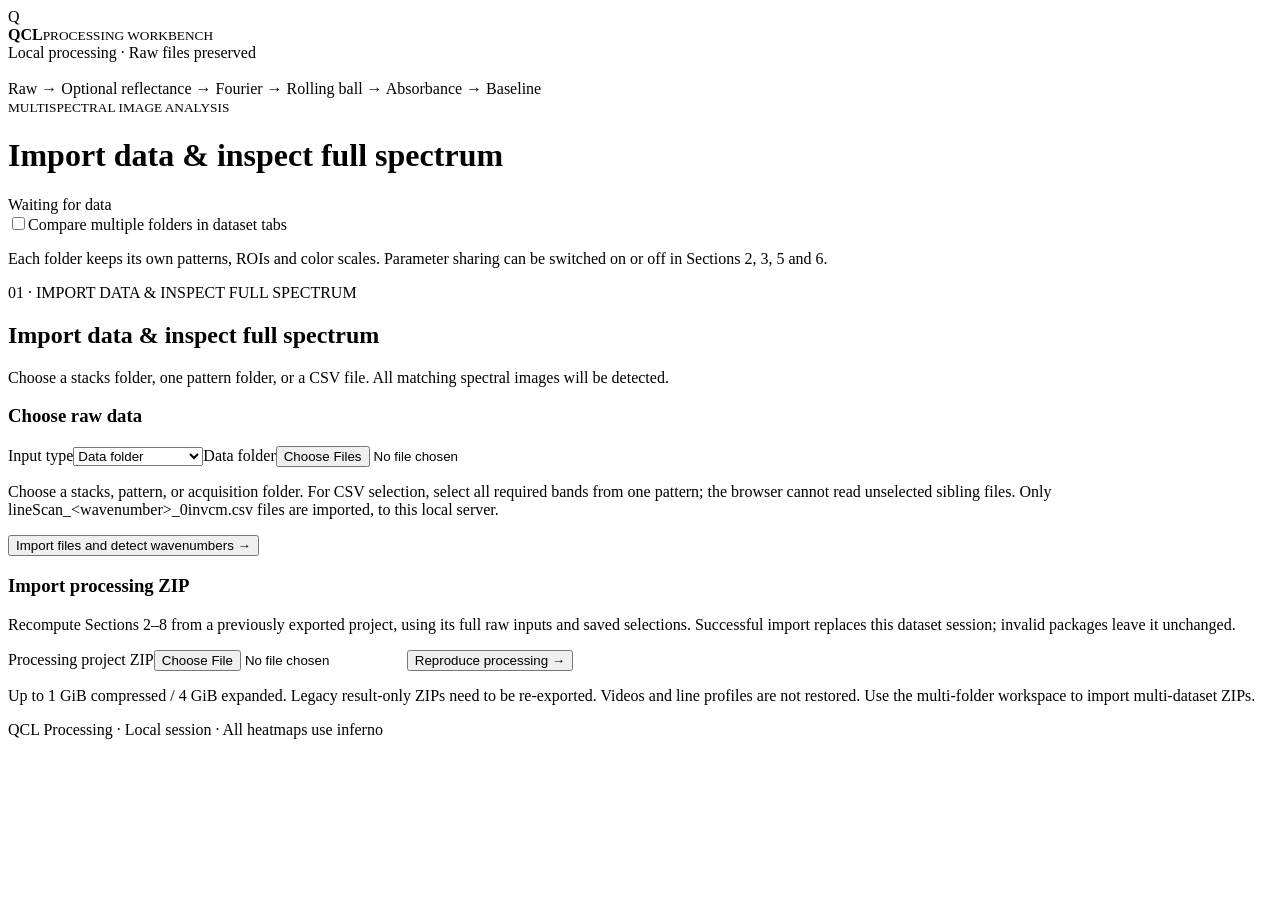
==== ui/static_processing/index.html @ 3d968747 "Add reproducing image processing from exported ZIP files" ====
<!doctype html>
<!-- Local processing UI: discover filenames, configure spectral roles, and apply shared ROIs through the notebook 06 pipeline. -->
<html lang="en"><head><meta charset="utf-8"><meta name="viewport" content="width=device-width,initial-scale=1"><title>QCL · Processing Workbench</title><link rel="stylesheet" href="/styles.css"></head>
<body>
<aside><div class="brand"><span class="logo">Q</span><div><b>QCL</b><small>PROCESSING WORKBENCH</small></div></div><nav id="navigation"></nav><div class="sidebar-note">Local processing · Raw files preserved<br><br>Raw → Optional reflectance → Fourier → Rolling ball → Absorbance → Baseline</div></aside>
<main><header><div><small class="eyebrow">MULTISPECTRAL IMAGE ANALYSIS</small><h1 id="page-title">Import data &amp; inspect full spectrum</h1></div><span id="session-status" class="badge">Waiting for data</span></header>
<div id="notice" role="status" hidden></div>
<div id="batch-progress" class="card" hidden role="status"><h3>Batch processing progress</h3><progress id="batch-bar" max="100" value="0" style="width:100%"></progress><p id="batch-detail"></p></div><div id="preview-controls" class="toolbar" hidden><label>Preview pattern<select id="preview-pattern"></select></label><label>Preview wavenumber · cm⁻¹<select id="preview-band"></select></label><label>Display range · percentiles<div class="inline"><input id="display-low" type="number" value="0" min="0" max="99"><span>—</span><input id="display-high" type="number" value="100" min="1" max="100"></div></label><button id="refresh-view" class="secondary">Refresh image</button><small>Preview changes do not affect the batch processing range.</small></div>
<section data-step="1"><div id="multi-folder-option" class="card"><label class="check"><input id="multi-folder-mode" type="checkbox">Compare multiple folders in dataset tabs</label><p class="hint">Each folder keeps its own patterns, ROIs and color scales. Parameter sharing can be switched on or off in Sections 2, 3, 5 and 6.</p><a id="open-multi-folder" class="secondary" href="/compare" hidden>Open multi-folder comparison →</a></div><div class="intro"><span>01 · IMPORT DATA &amp; INSPECT FULL SPECTRUM</span><h2>Import data &amp; inspect full spectrum</h2><p>Choose a stacks folder, one pattern folder, or a CSV file. All matching spectral images will be detected.</p></div>
<div class="card"><h3>Choose raw data</h3><label>Input type<select id="data-input-kind"><option value="folder">Data folder</option><option value="files">Spectral CSV files</option></select></label><label id="data-folder-label">Data folder<input id="data-folder" type="file" webkitdirectory multiple></label><label id="data-files-label" hidden>Spectral CSV files<input id="data-files" type="file" accept=".csv,text/csv" multiple></label><p class="hint">Choose a stacks, pattern, or acquisition folder. For CSV selection, select all required bands from one pattern; the browser cannot read unselected sibling files. Only lineScan_&lt;wavenumber&gt;_0invcm.csv files are imported, to this local server.</p><button id="discover" class="primary">Import files and detect wavenumbers →</button></div>
<div id="reproduce-import" class="card"><h3>Import processing ZIP</h3><p>Recompute Sections 2–8 from a previously exported project, using its full raw inputs and saved selections. Successful import replaces this dataset session; invalid packages leave it unchanged.</p><label>Processing project ZIP<input id="reproduce-file" type="file" accept=".zip,application/zip"></label><button id="reproduce" class="primary">Reproduce processing →</button><p class="hint">Up to 1 GiB compressed / 4 GiB expanded. Legacy result-only ZIPs need to be re-exported. Videos and line profiles are not restored. Use the multi-folder workspace to import multi-dataset ZIPs.</p></div>
<div id="discovery-summary" class="card" hidden><h3>Discovered data</h3><div id="discovered-bands" class="chips"></div><p id="discovery-count"></p><button id="assign-spectrum-bands" class="primary">Assign centers and baseline bands</button></div>
<div id="inline-band-editor" class="card" hidden><p>Select centers and references below, then keep reviewing the spectrum.</p><div id="inline-band-slot"></div><button id="finish-spectrum-bands" class="secondary">Done · keep viewing spectrum</button></div>
<div id="roi-spectrum-panel" class="card" hidden>
<h3>ROI absorbance spectrum</h3><p>Draw analyte and analyte-free regions on a full raw MCT image. Both regions are averaged independently at every available wavenumber in this pattern.</p>
<div class="toolbar"><label>Pattern<select id="roi-spectrum-pattern"></select></label><label>Preview wavenumber · cm⁻¹<select id="roi-spectrum-band"></select></label><label>Draw region<select id="roi-spectrum-region"><option value="analyte_roi">Analyte · cyan</option><option value="background_roi">Analyte-free · green</option></select></label><button id="roi-spectrum-calculate" class="primary" disabled>Calculate spectra</button><button id="roi-spectrum-export" class="secondary" disabled>Export CSV</button></div>
<div class="toolbar"><label class="check"><input id="roi-fourier-enabled" type="checkbox">Fourier filtering · absorbance</label><label>Fourier mode<select id="roi-fourier-mode" disabled><option value="lowpass">Low-pass</option><option value="notch">Notch</option><option value="combined">Low-pass + notch</option></select></label><label>Cutoff · cycles/band (0–0.5)<input id="roi-fourier-cutoff" type="number" min="0.001" max="0.5" step="0.01" value="0.1" disabled></label><label>Notch centers · cycles/band<input id="roi-notch-centers" type="text" placeholder="0.15, 0.30" disabled></label><label>Notch full width · cycles/band<input id="roi-notch-width" type="number" min="0.001" max="1" step="0.005" value="0.02" disabled></label></div><p class="hint">Notch removes center ± half width for each comma-separated frequency; DC (the mean) is retained. Low-pass removes frequencies above the cutoff; lower values smooth more strongly. Both filters are optional. When both are enabled: Fourier → SG. Reflection padding reduces edge discontinuities.</p>
<div class="toolbar"><label class="check"><input id="roi-sg-enabled" type="checkbox">SG smoothing · absorbance only</label><label>Window · odd number of bands<input id="roi-sg-window" type="number" min="3" step="2" value="11" disabled></label><label>Polynomial order<input id="roi-sg-order" type="number" min="0" step="1" value="2" disabled></label><label>Mark center and its references<select id="roi-marker-center"><option value="all">All centers</option></select></label></div><p id="roi-sg-status" class="hint" aria-live="polite"></p><p id="roi-marker-status" class="hint"></p>
<div class="columns"><div><div class="heatmap"><canvas id="roi-spectrum-image" aria-label="Drag to select analyte and analyte-free rectangular regions"></canvas><div class="bar"><div class="strip"></div><div id="roi-spectrum-ticks" class="ticks"></div></div></div><p id="roi-spectrum-coordinates" class="hint"></p></div><div><canvas id="roi-signal-chart" style="width:100%;height:280px" aria-label="Analyte and background mean raw signal spectra"></canvas><canvas id="roi-absorbance-chart" style="width:100%;height:280px" aria-label="ROI absorbance spectrum"></canvas></div></div>
<div id="roi-fourier-diagnostics" hidden><p class="hint">Fourier diagnostics show the Fourier step before any SG smoothing. Frequency uses cycles per sampled band. The shaded region is rejected by the Fourier mask; amplitudes are |FFT| / padded sample count.</p><canvas id="roi-fourier-comparison" style="width:100%;height:280px" aria-label="Absorbance before and after Fourier filtering, before SG"></canvas><canvas id="roi-fft-chart" style="width:100%;height:280px" aria-label="Absorbance Fourier amplitudes before, after and removed by the Fourier filter"></canvas><canvas id="roi-removed-chart" style="width:100%;height:280px" aria-label="Absorbance component removed by Fourier filtering"></canvas></div>
<p id="roi-spectrum-status" aria-live="polite"></p><p class="hint">A = −log₁₀(I / I_bg), using the ratio of ROI means. Coordinates refer to the full raw image, with exclusive upper bounds. These ROIs are independent of processing ROIs. No normalization, baseline correction, registration or interpolation is applied. Invalid bands appear as gaps; lines only guide the eye.</p><div id="roi-spectrum-table" class="table-wrap"></div></div>
</section>
<section data-step="2" hidden><div class="intro"><span>02 · SPECTRAL CONFIGURATION</span><h2>Select center wavenumbers and baseline references</h2><p>Each center needs at least two distinct references. References must bracket the center; two references interpolate, while more references use pixelwise least-squares fitting.</p></div>
<div class="columns"><div id="section2-band-slot"><div id="spectral-band-editor" class="card"><h3>Center wavenumbers</h3><div id="center-options" class="chips"></div><div id="reference-mapping"></div><div class="callout" id="involved-bands">Select centers and reference bands.</div></div></div>
<div class="card"><h3>Patterns to process</h3><button id="select-complete" class="secondary">Select all complete patterns</button><button id="unselect-patterns" class="secondary">Unselect all</button><div class="toolbar pattern-range"><label>Start pattern index<input id="pattern-start" type="number" min="0" step="1" placeholder="0"></label><label>End pattern index<input id="pattern-end" type="number" min="0" step="1" placeholder="100"></label><button id="select-pattern-range" class="secondary">Select range</button></div><p class="hint">Range includes both endpoints and replaces the current selection. Missing or incomplete patterns are skipped. You can adjust individual checkboxes afterwards.</p><div id="pattern-options" class="scroll"></div><p class="hint">Patterns missing required bands cannot be selected.</p><div id="gold-settings" class="fields"><label>Brightest reference pixels<input id="reference-pixels" type="number" value="100" min="1"></label><label>QC robust-z threshold<input id="qc-z" type="number" value="5" step="0.1"></label><label>QC minimum relative deviation<input id="qc-deviation" type="number" value="0.1" step="0.01"></label></div></div></div>
<button id="configure" class="primary">Confirm centers, references and patterns →</button></section>
<section data-step="3" hidden><div class="intro"><span>03 · NORMALIZATION</span><h2>Calculate reflectance</h2><p>Do your raw images contain a gold patch reference?</p></div>
<div class="card"><label>Gold patch reference<select id="has-gold"><option value="">Choose an option</option><option value="yes">Yes · calculate relative reflectance</option><option value="no">No · skip reflectance and use raw intensity</option></select></label>
<div id="gold-options" hidden><p>For each full raw image, the N brightest pixels are averaged as I_gold. Relative reflectance = I_raw / I_gold. The program selects by intensity; it does not identify gold automatically. Review the marked pixels to confirm they belong to the gold patch.</p><div id="gold-settings-slot"></div></div>
<p class="hint">Without a gold reference, raw intensity passes directly to on-MS cropping, Fourier and flat-field correction. Absorbance is then −log₁₀(corrected raw intensity / analyte-free corrected raw intensity).</p>
<button id="normalize" class="primary" disabled>Calculate reflectance</button><button class="secondary" data-go="4">Continue to select on-MS region →</button></div>
<p id="normalization-status" role="status"></p><div id="normalization-preview" class="columns"></div></section>
<section data-step="4" hidden><div class="intro"><span>04 · SHARED SPATIAL REGION</span><h2>Select the on-MS region</h2><p>Draw a reference ROI. Optional gold tracking shifts its X position for each pattern; all bands within a pattern share its crop. The crop uses the raw or reflectance input confirmed in Calculate reflectance.</p></div>
<div class="columns"><div class="card"><div class="toolbar"><h3>Full-image preview</h3><select id="raw-view"><option value="full_reflectance">Reflectance</option><option value="full_raw">Raw · mark brightest pixels</option></select></div><div id="crop-preview"></div></div><div class="card"><h3>on-MS coordinates</h3><p class="hint">Drag a rectangle on the left image; the upper bounds are excluded from the ROI.</p><div id="on-coordinates" class="coordinates"></div><label class="check"><input id="drift-enabled" type="checkbox">Enable X drift correction using gold</label><p class="hint">Draw the ROI on your reference pattern and band. Y and crop size stay fixed. The same band tracks gold across patterns.</p><label>Gold anchor<select id="drift-side"><option value="both">Both sides</option><option value="left">Left gold</option><option value="right">Right gold</option></select></label><label>Maximum X drift · pixels<input id="drift-max" type="number" min="1" value="20"></label><p id="drift-reference" class="hint"></p><button id="preview-drift" class="secondary">Preview crop positions</button><div id="drift-table" class="table-wrap"></div><button id="confirm-crop" class="primary">Confirm crop →</button><div class="callout">Preview crop positions, then change the preview pattern to inspect the adjusted box before confirming.</div></div></div>
<details id="gold-qc" class="card"><summary>Reference signals and QC (selected patterns / bands)</summary><canvas id="qc-chart" class="chart"></canvas><div id="qc-table" class="table-wrap"></div></details></section>
<section data-step="5" hidden><div class="intro"><span>05 · IMAGE PROCESSING</span><h2>Fourier filtering and rolling-ball correction</h2><p id="processing-basis">Processing input is selected in Calculate reflectance.</p></div>
<div class="columns"><div class="card"><h3>Fourier filtering</h3><label class="check"><input id="fourier-enabled" type="checkbox" checked>Enable Fourier filtering</label><label>Filter mode<select id="filter-mode"><option value="notch">Gaussian notch · select spectrum peaks</option><option value="combined">Gaussian notch + elliptical Gaussian low-pass</option><option value="lowpass">Elliptical Gaussian low-pass</option><option value="none">No Fourier filtering</option></select></label>
<div data-filter="notch"><label>Notch centers · (fy, fx) / cycles per pixel<textarea id="notches" rows="3" placeholder="Click the spectrum on the right to add, e.g.:0, 0.368; 0.132, 0"></textarea></label><p class="hint">Separate coordinate pairs by lines or semicolons. Symmetric frequencies are added automatically.</p><div class="fields"><label>Notch sigma X · cycles/pixel<input id="notch-sigma-x" type="number" value="0.01" step="any" min="0.0001"></label><label>Notch sigma Y · cycles/pixel<input id="notch-sigma-y" type="number" value="0.01" step="any" min="0.0001"></label><label>Suppression strength · 0–1<input id="notch-strength" type="number" value="0.9" min="0" max="1" step="0.05"></label><label>Low-frequency protection radius<input id="protect-radius" type="number" value="0.02" step="0.005"></label></div></div>
<div data-filter="lowpass" hidden><div class="fields"><label>X cutoff frequency<input id="cutoff-x" type="number" value="0.15" step="0.01" min="0.001" max="0.5"></label><label>Y cutoff frequency<input id="cutoff-y" type="number" value="0.15" step="0.01" min="0.001" max="0.5"></label></div><p class="hint">Units are cycles/pixel and represent the half-amplitude ellipse axes. Smaller values smooth more strongly along that axis; equal values produce a circle.</p></div>
<label>Fourier boundary padding · pixels<input id="fourier-pad" type="number" value="0" min="0"></label>
<h3>Rolling-ball flat-field correction</h3><label class="check"><input id="rolling-enabled" type="checkbox" checked>Enable rolling-ball correction</label><div class="fields"><label>Spatial radius · pixels<input id="rb-radius" type="number" value="30" min="1"></label><label><span id="rb-height-unit">Intensity height · signal</span><input id="rb-height" type="number" value="0.05" min="0.0001" step="0.01"></label><label>Feature polarity<select id="rb-polarity"><option value="dark">Dark features / bright background</option><option value="bright">Bright features / dark background</option></select></label><label>Background pre-smoothing sigma<input id="rb-sigma" type="number" value="1" min="0" step="0.5"></label><label>Boundary padding · pixels<input id="rb-pad" type="number" value="0" min="0"></label></div><p class="hint">Correction = post-Fourier signal × median background / estimated background. Larger radii take longer.</p><button id="process" class="primary">Process all involved bands →</button></div>
<div class="card"><h3>Cropped-image spectrum</h3><label class="check"><input id="inspection-window" type="checkbox" checked>Use a Hann window for spectrum inspection only</label><label>Candidate minimum frequency · cycles/pixel<input id="candidate-min" type="number" value="0.025" min="0" max="0.49" step="0.005"></label><div id="spectrum-preview"></div><p class="hint">Cyan ellipses: notch 1σ widths along X and Y. Dashed green ellipse: low-pass half-amplitude boundary. Padding is spatial, shown separately below.</p><div id="padding-preview"></div><p class="hint">Horizontal fx, vertical fy. The center is zero frequency; click bright peaks to add notches. Windowing only aids inspection and does not change processed data.</p><button id="clear-notches" class="secondary">Clear notch points</button></div></div><div class="card"><h3>Top ten candidate peak pairs</h3><p class="hint">Ranked by FFT amplitude among local maxima outside the central exclusion region. Each row represents a conjugate pair. These are candidates, not an automatic noise classification.</p><div id="peak-list" class="table-wrap"></div></div><div class="card"><h3>Live processing preview</h3><p class="hint">Full-resolution current pattern and band only. Changes update automatically after a short pause. All three images share the same input-signal scale. Use Process all involved bands to commit the settings.</p><p id="live-status" role="status">Waiting for preview.</p><div id="live-preview" class="three-grid"></div></div></section>
<section data-step="6" hidden><div class="intro"><span>06 · ABSORBANCE</span><h2>Calculate absorbance</h2><p id="absorbance-basis"></p></div><div class="columns"><div class="card"><div id="r0-preview"></div><p id="r0-preview-status" class="hint"></p></div><div class="card"><h3>Analyte-free reference</h3><div class="callout"><b>Which selection method should I use?</b><ul><li><b>Draw one shared rectangular ROI:</b> use for stationary analytes when a well-defined analyte-free region remains available at the same coordinates across all images.</li><li><b>Brightest pixels in a reference band:</b> use for moving analytes when the analyte-free region is brighter than the analyte in the selected reference band.</li><li><b>Darkest pixels in a reference band:</b> use for moving analytes when the analyte-free region is darker than the analyte in the selected reference band.</li></ul><p>For brightest/darkest selection, each pattern selects its own pixels in its reference band. Those positions are reused across that pattern’s wavenumbers, so check that they remain analyte-free across bands. Review the marked pixels and restrict the search to a rectangle if needed. R0 is calculated separately for each image.</p></div><label>Selection method<select id="r0-method"><option value="roi">Draw one shared rectangular ROI</option><option value="brightest">Brightest pixels in a reference band</option><option value="darkest">Darkest pixels in a reference band</option></select></label><div id="r0-roi-controls"><div id="r0-coordinates" class="coordinates"></div><p class="hint">Coordinates are relative to the on-MS crop. The same rectangle is applied to all images.</p></div><div id="r0-extreme-controls" hidden><label class="check"><input id="r0-restrict" type="checkbox">Find brightest/darkest pixels only inside a rectangle</label><p class="hint">When enabled, draw a search rectangle on the image. The same search bounds apply to all patterns; each pattern selects its own pixels using its reference band.</p><label>Reference wavenumber for all patterns<select id="r0-all-band"></select></label><button id="r0-apply-all" class="secondary">Apply to all patterns</button><div id="r0-reference-bands" class="scroll"></div><label>Pixels per pattern<input id="r0-count" type="number" value="100" min="1" step="1"></label><p class="hint">Choose a reference wavenumber for each pattern. Its selected pixel positions are shared by all wavenumbers in that pattern; each band computes its own R0. Thin cyan crosses mark the pixels used in the current preview.</p></div><button id="calculate" class="primary">Calculate absorbance</button></div></div><div class="card"><h3>Before-and-after processing preview</h3><div id="processing-preview" class="three-grid"></div></div>
<button class="primary" data-go="7">Continue to baseline correction →</button></section>
<section data-step="7" hidden><div class="intro"><span>07 · BASELINE CORRECTION</span><h2>Baseline correction</h2><p>Fit the configured reference bands at each pixel and subtract the fitted baseline from each center band. Two references interpolate; more use unweighted linear least squares.</p></div>
<div class="card"><div id="baseline-mapping" class="table-wrap"></div><button id="calculate-baseline" class="primary">Calculate baseline correction</button></div>
<div class="card"><h3>Absorbance before and after baseline correction</h3><div id="baseline-preview" class="three-grid"></div></div>
<div id="baseline-inspector" class="card" hidden>
<h3>Inspect a pixel's baseline correction</h3>
<p>Choose any processed pattern and center band. Click the absorbance image or enter a pixel coordinate. Coordinates are zero-based and local to the on-MS crop (x = column, y = row).</p>
<div class="toolbar"><label>Pattern<select id="fit-pattern"></select></label><label>Center wavenumber · cm⁻¹<select id="fit-center"></select></label><label>Pixel x<input id="fit-x" type="number" min="0" step="1" value="0"></label><label>Pixel y<input id="fit-y" type="number" min="0" step="1" value="0"></label><button id="inspect-fit" class="secondary">Inspect pixel</button></div>
<div class="columns"><div><h4>Absorbance before baseline · click a pixel</h4><div class="heatmap"><canvas id="fit-image"></canvas><div class="bar"><div class="strip"></div><div id="fit-image-ticks" class="ticks"></div></div></div></div><div><canvas id="fit-chart" style="width:100%;height:340px" aria-label="Pixel absorbance and fitted spectral baseline"></canvas></div></div>
<p id="fit-summary" aria-live="polite"></p><div id="fit-table" class="table-wrap"></div>
<p class="hint">Only the selected reference bands enter the fit. The center band is excluded. The corrected center absorbance equals its original absorbance minus the fitted baseline at that wavenumber.</p>
</div><button class="primary" data-go="8">Continue to Calculate CNR →</button></section>
<section data-step="8" hidden><div class="intro"><span>08 · CALCULATE CNR</span><h2>Calculate CNR</h2><p id="comparison-description"></p></div><div class="card"><div class="toolbar"><label class="check"><input id="cnr-reuse-r0" type="checkbox">Use Section 6 analyte-free selection as background</label><button id="cnr-background" class="secondary">① Select background</button><button id="cnr-target" class="secondary">② Select target ROI</button><button id="calculate-cnr" class="primary">Calculate CNR for all images</button><small id="cnr-instruction">Drag a box on any stage; it is shown on every stage.</small></div><p class="hint">CNR uses values clipped to the display percentile limits (default 0–100: no adjustment). Clipping can inflate CNR; unadjusted CNR is retained for comparison. After changing display percentiles, refresh and recalculate CNR. Export records the percentiles and exact clipping bounds for each image/stage.</p><div class="toolbar"><label>Line direction<select id="profile-direction"><option value="horizontal">Horizontal</option><option value="vertical">Vertical</option></select></label><button id="profile-select" class="secondary">Select line start / end</button><button id="profile-clear" class="secondary">Clear line</button><small>Click a start point, then an end point. The end snaps to the selected horizontal or vertical direction. The line is shared across stages.</small></div><p id="profile-status" class="hint" role="status">Line profiles show actual stage values, independent of display contrast. Position is distance from the start in pixels; sampling uses bilinear interpolation.</p><div id="six-stages" class="three-grid"></div><p class="hint"><i>A</i><sub>s</sub> = target mean; <i>A</i><sub>bg</sub> = background mean; σ<sub>bg</sub> = background sample standard deviation (ddof=1). CNR = |<i>A</i><sub>s</sub> − <i>A</i><sub>bg</sub>| / σ<sub>bg</sub>. Common valid pixels across stages are used; invalid values are not replaced with zero. Smoothing may increase CNR but can reduce detail.</p></div>
<div class="card"><h3>CNR comparison</h3><h4>CNR</h4><canvas id="cnr-chart" class="chart"></canvas><div id="cnr-table" class="table-wrap"></div></div>
<div class="card"><h3 id="reference-summary-title">Analyte-free reference check</h3><div id="r0-table" class="table-wrap"></div></div>
<button class="primary" data-go="9">Continue to Timelapse →</button></section>
<section data-step="9" hidden><div class="intro"><span>09 · OPTIONAL TIMELAPSE</span><h2>Timelapse</h2><p>Build a video from selected patterns, or skip this step and export your results.</p><button class="secondary" data-go="10">Skip Timelapse → Export results</button></div>
<div class="card"><h3>Timelapse for selected patterns</h3><div class="fields"><label>Video wavenumber · cm⁻¹<select id="time-band"></select></label><label>Image stage<select id="time-kind"><option value="raw">Raw signal</option><option value="reflectance">Reflectance before processing</option><option value="fourier">Reflectance after Fourier</option><option value="rolling">Reflectance after rolling ball</option><option value="absorbance">Absorbance before baseline</option><option value="baseline" selected>Absorbance after baseline</option></select></label><label>Start index<input id="time-start" type="number" value="0"></label><label>End index<input id="time-end" type="number" value="0"></label><label>Video contrast · lower percentile<input id="time-low" type="number" min="0" max="99" value="0" step="0.1"></label><label>Video contrast · upper percentile<input id="time-high" type="number" min="1" max="100" value="100" step="0.1"></label><label>Playback FPS<input id="time-fps" type="number" min="1" max="20" value="4"></label></div><label class="check"><input id="time-skip" type="checkbox">Skip QC-flagged patterns</label><button id="build-time" class="secondary">Build timelapse for selected video band</button><p class="hint">Contrast uses percentiles across all selected frames. Change the limits and rebuild to apply; all frames share one scale.</p><div id="time-player" hidden><p id="time-settings"></p><p id="time-extrema"></p><div style="display:flex;gap:20px;align-items:flex-start;flex-wrap:wrap"><img id="time-image" alt="QCL timelapse"><div><div id="time-colorbar" class="bar" style="height:200px"><div class="strip"></div><div id="time-ticks" class="ticks"></div></div></div></div><p id="time-label"></p><button id="time-play" class="secondary">Play / pause</button><button id="export-video" class="secondary">Export current video · MP4</button><input id="time-slider" type="range" min="0" value="0"></div></div>
<button class="primary" data-go="10">Continue to Export results →</button></section>
<section data-step="10" hidden><div class="intro"><span>10 · EXPORT RESULTS</span><h2>Export results</h2><p>Download the processed results for this dataset. Creating a timelapse is optional.</p></div>
<div id="reproduction-report" class="card" hidden><h3>Reproduction verification</h3><p id="reproduction-summary"></p><p id="reproduction-environment" class="hint"></p><button id="download-reproduction-report" class="secondary">Download verification report</button><details><summary>Numerical checks</summary><div id="reproduction-checks" class="table-wrap"></div></details></div><div class="card export"><div><h3>Export reproducible project</h3><p>Includes full raw image arrays, complete processing parameters, saved pixel selections, all stage results, CNR, file checksums and code/environment information. Import this ZIP in Section 1 to reproduce Sections 2–8.</p><label>ZIP file name<input id="export-zip-name" type="text" value="qcl-processing" maxlength="160" placeholder="qcl-processing" spellcheck="false"></label><p class="hint">The .zip extension is added automatically.</p></div><a id="download" href="/api/export" class="primary">Download project ZIP ↓</a></div></section>
<footer>QCL Processing · Local session · All heatmaps use inferno</footer>
</main><script src="/uploads.js"></script><script src="/line_profile.js"></script><script src="/app.js"></script><script>document.querySelector("#multi-folder-mode").onchange=e=>document.querySelector("#open-multi-folder").hidden=!e.target.checked;</script></body></html>
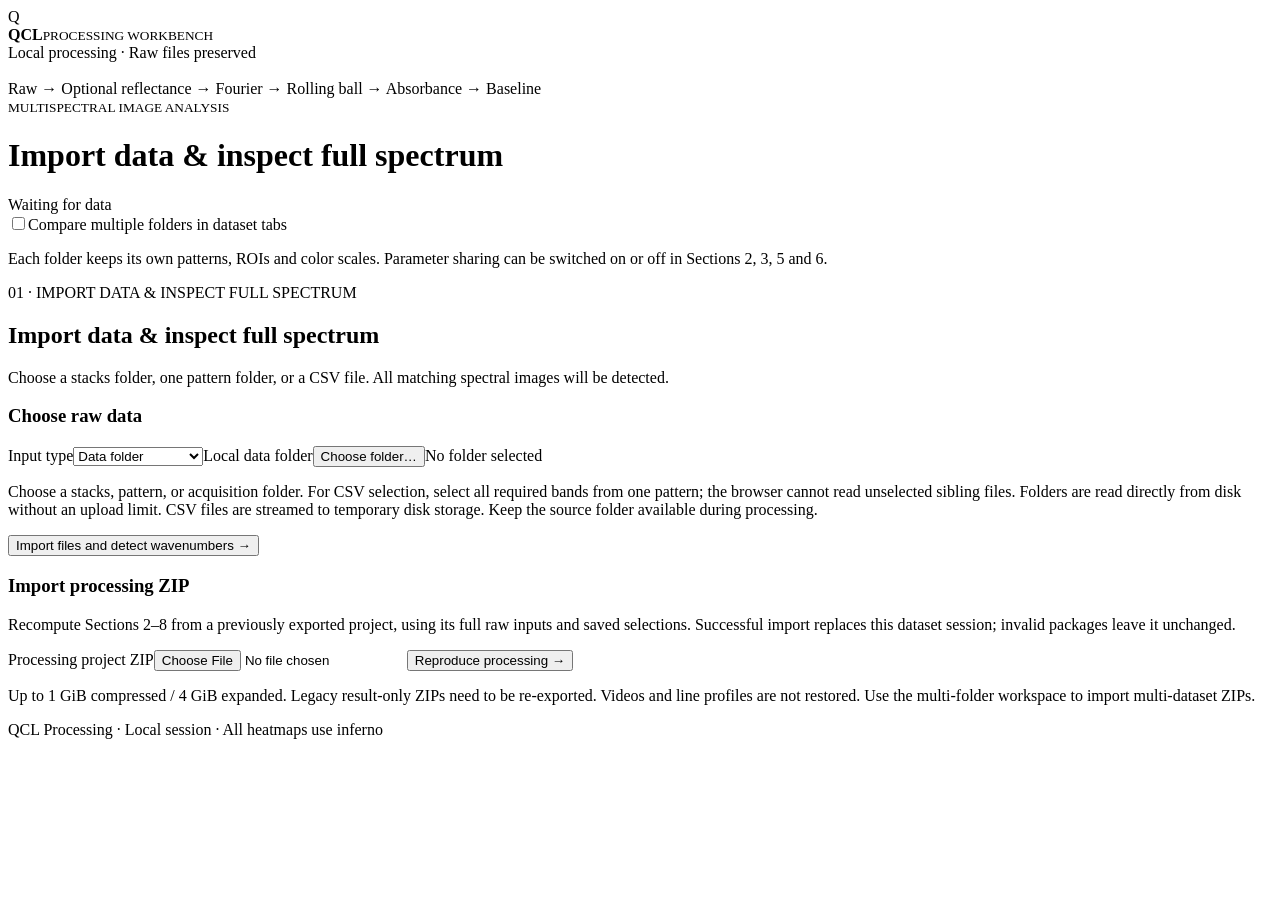
==== commit bc693084: "Add different color map options" ====
--- a/ui/static_processing/index.html
+++ b/ui/static_processing/index.html
@@ -7,7 +7,7 @@
 <div id="notice" role="status" hidden></div>
 <div id="batch-progress" class="card" hidden role="status"><h3>Batch processing progress</h3><progress id="batch-bar" max="100" value="0" style="width:100%"></progress><p id="batch-detail"></p></div><div id="preview-controls" class="toolbar" hidden><label>Preview pattern<select id="preview-pattern"></select></label><label>Preview wavenumber · cm⁻¹<select id="preview-band"></select></label><label>Display range · percentiles<div class="inline"><input id="display-low" type="number" value="0" min="0" max="99"><span>—</span><input id="display-high" type="number" value="100" min="1" max="100"></div></label><button id="refresh-view" class="secondary">Refresh image</button><small>Preview changes do not affect the batch processing range.</small></div>
 <section data-step="1"><div id="multi-folder-option" class="card"><label class="check"><input id="multi-folder-mode" type="checkbox">Compare multiple folders in dataset tabs</label><p class="hint">Each folder keeps its own patterns, ROIs and color scales. Parameter sharing can be switched on or off in Sections 2, 3, 5 and 6.</p><a id="open-multi-folder" class="secondary" href="/compare" hidden>Open multi-folder comparison →</a></div><div class="intro"><span>01 · IMPORT DATA &amp; INSPECT FULL SPECTRUM</span><h2>Import data &amp; inspect full spectrum</h2><p>Choose a stacks folder, one pattern folder, or a CSV file. All matching spectral images will be detected.</p></div>
-<div class="card"><h3>Choose raw data</h3><label>Input type<select id="data-input-kind"><option value="folder">Data folder</option><option value="files">Spectral CSV files</option></select></label><label id="data-folder-label">Data folder<input id="data-folder" type="file" webkitdirectory multiple></label><label id="data-files-label" hidden>Spectral CSV files<input id="data-files" type="file" accept=".csv,text/csv" multiple></label><p class="hint">Choose a stacks, pattern, or acquisition folder. For CSV selection, select all required bands from one pattern; the browser cannot read unselected sibling files. Only lineScan_&lt;wavenumber&gt;_0invcm.csv files are imported, to this local server.</p><button id="discover" class="primary">Import files and detect wavenumbers →</button></div>
+<div class="card"><h3>Choose raw data</h3><label>Input type<select id="data-input-kind"><option value="folder">Data folder</option><option value="files">Spectral CSV files</option></select></label><label id="data-folder-label">Local data folder<button id="data-folder" type="button" class="secondary">Choose folder…</button><span id="data-folder-path">No folder selected</span></label><label id="data-files-label" hidden>Spectral CSV files<input id="data-files" type="file" accept=".csv,text/csv" multiple></label><p class="hint">Choose a stacks, pattern, or acquisition folder. For CSV selection, select all required bands from one pattern; the browser cannot read unselected sibling files. Folders are read directly from disk without an upload limit. CSV files are streamed to temporary disk storage. Keep the source folder available during processing.</p><button id="discover" class="primary">Import files and detect wavenumbers →</button></div>
 <div id="reproduce-import" class="card"><h3>Import processing ZIP</h3><p>Recompute Sections 2–8 from a previously exported project, using its full raw inputs and saved selections. Successful import replaces this dataset session; invalid packages leave it unchanged.</p><label>Processing project ZIP<input id="reproduce-file" type="file" accept=".zip,application/zip"></label><button id="reproduce" class="primary">Reproduce processing →</button><p class="hint">Up to 1 GiB compressed / 4 GiB expanded. Legacy result-only ZIPs need to be re-exported. Videos and line profiles are not restored. Use the multi-folder workspace to import multi-dataset ZIPs.</p></div>
 <div id="discovery-summary" class="card" hidden><h3>Discovered data</h3><div id="discovered-bands" class="chips"></div><p id="discovery-count"></p><button id="assign-spectrum-bands" class="primary">Assign centers and baseline bands</button></div>
 <div id="inline-band-editor" class="card" hidden><p>Select centers and references below, then keep reviewing the spectrum.</p><div id="inline-band-slot"></div><button id="finish-spectrum-bands" class="secondary">Done · keep viewing spectrum</button></div>
@@ -29,7 +29,8 @@
 <div id="gold-options" hidden><p>For each full raw image, the N brightest pixels are averaged as I_gold. Relative reflectance = I_raw / I_gold. The program selects by intensity; it does not identify gold automatically. Review the marked pixels to confirm they belong to the gold patch.</p><div id="gold-settings-slot"></div></div>
 <p class="hint">Without a gold reference, raw intensity passes directly to on-MS cropping, Fourier and flat-field correction. Absorbance is then −log₁₀(corrected raw intensity / analyte-free corrected raw intensity).</p>
 <button id="normalize" class="primary" disabled>Calculate reflectance</button><button class="secondary" data-go="4">Continue to select on-MS region →</button></div>
-<p id="normalization-status" role="status"></p><div id="normalization-preview" class="columns"></div></section>
+<p id="normalization-status" role="status"></p><div id="normalization-preview" class="columns"></div>
+<div id="gold-trends" class="card" hidden><h3 id="gold-trend-title">I_goldref vs. pattern</h3><p class="hint">Uses the selected Preview wavenumber and every selected pattern, including QC-flagged patterns. Values are the full-image gold-pixel means actually used for normalization.</p><canvas id="gold-trend-chart" class="chart" role="img" aria-label="Gold reference intensity versus pattern"></canvas><details><summary>Reference values</summary><div id="gold-trend-table" class="table-wrap"></div></details></div></section>
 <section data-step="4" hidden><div class="intro"><span>04 · SHARED SPATIAL REGION</span><h2>Select the on-MS region</h2><p>Draw a reference ROI. Optional gold tracking shifts its X position for each pattern; all bands within a pattern share its crop. The crop uses the raw or reflectance input confirmed in Calculate reflectance.</p></div>
 <div class="columns"><div class="card"><div class="toolbar"><h3>Full-image preview</h3><select id="raw-view"><option value="full_reflectance">Reflectance</option><option value="full_raw">Raw · mark brightest pixels</option></select></div><div id="crop-preview"></div></div><div class="card"><h3>on-MS coordinates</h3><p class="hint">Drag a rectangle on the left image; the upper bounds are excluded from the ROI.</p><div id="on-coordinates" class="coordinates"></div><label class="check"><input id="drift-enabled" type="checkbox">Enable X drift correction using gold</label><p class="hint">Draw the ROI on your reference pattern and band. Y and crop size stay fixed. The same band tracks gold across patterns.</p><label>Gold anchor<select id="drift-side"><option value="both">Both sides</option><option value="left">Left gold</option><option value="right">Right gold</option></select></label><label>Maximum X drift · pixels<input id="drift-max" type="number" min="1" value="20"></label><p id="drift-reference" class="hint"></p><button id="preview-drift" class="secondary">Preview crop positions</button><div id="drift-table" class="table-wrap"></div><button id="confirm-crop" class="primary">Confirm crop →</button><div class="callout">Preview crop positions, then change the preview pattern to inspect the adjusted box before confirming.</div></div></div>
 <details id="gold-qc" class="card"><summary>Reference signals and QC (selected patterns / bands)</summary><canvas id="qc-chart" class="chart"></canvas><div id="qc-table" class="table-wrap"></div></details></section>
@@ -41,6 +42,7 @@
 <h3>Rolling-ball flat-field correction</h3><label class="check"><input id="rolling-enabled" type="checkbox" checked>Enable rolling-ball correction</label><div class="fields"><label>Spatial radius · pixels<input id="rb-radius" type="number" value="30" min="1"></label><label><span id="rb-height-unit">Intensity height · signal</span><input id="rb-height" type="number" value="0.05" min="0.0001" step="0.01"></label><label>Feature polarity<select id="rb-polarity"><option value="dark">Dark features / bright background</option><option value="bright">Bright features / dark background</option></select></label><label>Background pre-smoothing sigma<input id="rb-sigma" type="number" value="1" min="0" step="0.5"></label><label>Boundary padding · pixels<input id="rb-pad" type="number" value="0" min="0"></label></div><p class="hint">Correction = post-Fourier signal × median background / estimated background. Larger radii take longer.</p><button id="process" class="primary">Process all involved bands →</button></div>
 <div class="card"><h3>Cropped-image spectrum</h3><label class="check"><input id="inspection-window" type="checkbox" checked>Use a Hann window for spectrum inspection only</label><label>Candidate minimum frequency · cycles/pixel<input id="candidate-min" type="number" value="0.025" min="0" max="0.49" step="0.005"></label><div id="spectrum-preview"></div><p class="hint">Cyan ellipses: notch 1σ widths along X and Y. Dashed green ellipse: low-pass half-amplitude boundary. Padding is spatial, shown separately below.</p><div id="padding-preview"></div><p class="hint">Horizontal fx, vertical fy. The center is zero frequency; click bright peaks to add notches. Windowing only aids inspection and does not change processed data.</p><button id="clear-notches" class="secondary">Clear notch points</button></div></div><div class="card"><h3>Top ten candidate peak pairs</h3><p class="hint">Ranked by FFT amplitude among local maxima outside the central exclusion region. Each row represents a conjugate pair. These are candidates, not an automatic noise classification.</p><div id="peak-list" class="table-wrap"></div></div><div class="card"><h3>Live processing preview</h3><p class="hint">Full-resolution current pattern and band only. Changes update automatically after a short pause. All three images share the same input-signal scale. Use Process all involved bands to commit the settings.</p><p id="live-status" role="status">Waiting for preview.</p><div id="live-preview" class="three-grid"></div></div></section>
 <section data-step="6" hidden><div class="intro"><span>06 · ABSORBANCE</span><h2>Calculate absorbance</h2><p id="absorbance-basis"></p></div><div class="columns"><div class="card"><div id="r0-preview"></div><p id="r0-preview-status" class="hint"></p></div><div class="card"><h3>Analyte-free reference</h3><div class="callout"><b>Which selection method should I use?</b><ul><li><b>Draw one shared rectangular ROI:</b> use for stationary analytes when a well-defined analyte-free region remains available at the same coordinates across all images.</li><li><b>Brightest pixels in a reference band:</b> use for moving analytes when the analyte-free region is brighter than the analyte in the selected reference band.</li><li><b>Darkest pixels in a reference band:</b> use for moving analytes when the analyte-free region is darker than the analyte in the selected reference band.</li></ul><p>For brightest/darkest selection, each pattern selects its own pixels in its reference band. Those positions are reused across that pattern’s wavenumbers, so check that they remain analyte-free across bands. Review the marked pixels and restrict the search to a rectangle if needed. R0 is calculated separately for each image.</p></div><label>Selection method<select id="r0-method"><option value="roi">Draw one shared rectangular ROI</option><option value="brightest">Brightest pixels in a reference band</option><option value="darkest">Darkest pixels in a reference band</option></select></label><div id="r0-roi-controls"><div id="r0-coordinates" class="coordinates"></div><p class="hint">Coordinates are relative to the on-MS crop. The same rectangle is applied to all images.</p></div><div id="r0-extreme-controls" hidden><label class="check"><input id="r0-restrict" type="checkbox">Find brightest/darkest pixels only inside a rectangle</label><p class="hint">When enabled, draw a search rectangle on the image. The same search bounds apply to all patterns; each pattern selects its own pixels using its reference band.</p><label>Reference wavenumber for all patterns<select id="r0-all-band"></select></label><button id="r0-apply-all" class="secondary">Apply to all patterns</button><div id="r0-reference-bands" class="scroll"></div><label>Pixels per pattern<input id="r0-count" type="number" value="100" min="1" step="1"></label><p class="hint">Choose a reference wavenumber for each pattern. Its selected pixel positions are shared by all wavenumbers in that pattern; each band computes its own R0. Thin cyan crosses mark the pixels used in the current preview.</p></div><button id="calculate" class="primary">Calculate absorbance</button></div></div><div class="card"><h3>Before-and-after processing preview</h3><div id="processing-preview" class="three-grid"></div></div>
+<div class="card"><h3>Temporal signal diagnostics</h3><p id="reference-trend-status" class="hint" role="status"></p><div class="columns"><div><h3 id="r0-trend-title">R₀ vs. pattern</h3><canvas id="r0-trend-chart" class="chart" role="img" aria-label="Analyte-free reference mean versus pattern"></canvas></div><div><h3 id="median-trend-title">Median R vs. pattern</h3><label>Image used for median<select id="median-trend-stage"><option value="median_crop">on-MS crop · before Fourier / rolling ball</option><option value="median_full">Full image · before cropping</option><option value="median_corrected">on-MS crop · after Fourier / rolling ball</option></select></label><canvas id="median-trend-chart" class="chart" role="img" aria-label="Median image signal versus pattern"></canvas></div></div><p class="hint">All plots follow Preview wavenumber. Medians include finite pixels only, before display clipping. R₀ uses the corrected signal at the committed cell-free pixels; calculate absorbance again after changing that selection. All selected patterns are included, even QC-flagged ones.</p><details><summary>Signal values</summary><div id="reference-trend-table" class="table-wrap"></div></details></div>
 <button class="primary" data-go="7">Continue to baseline correction →</button></section>
 <section data-step="7" hidden><div class="intro"><span>07 · BASELINE CORRECTION</span><h2>Baseline correction</h2><p>Fit the configured reference bands at each pixel and subtract the fitted baseline from each center band. Two references interpolate; more use unweighted linear least squares.</p></div>
 <div class="card"><div id="baseline-mapping" class="table-wrap"></div><button id="calculate-baseline" class="primary">Calculate baseline correction</button></div>
@@ -53,12 +55,12 @@
 <p id="fit-summary" aria-live="polite"></p><div id="fit-table" class="table-wrap"></div>
 <p class="hint">Only the selected reference bands enter the fit. The center band is excluded. The corrected center absorbance equals its original absorbance minus the fitted baseline at that wavenumber.</p>
 </div><button class="primary" data-go="8">Continue to Calculate CNR →</button></section>
-<section data-step="8" hidden><div class="intro"><span>08 · CALCULATE CNR</span><h2>Calculate CNR</h2><p id="comparison-description"></p></div><div class="card"><div class="toolbar"><label class="check"><input id="cnr-reuse-r0" type="checkbox">Use Section 6 analyte-free selection as background</label><button id="cnr-background" class="secondary">① Select background</button><button id="cnr-target" class="secondary">② Select target ROI</button><button id="calculate-cnr" class="primary">Calculate CNR for all images</button><small id="cnr-instruction">Drag a box on any stage; it is shown on every stage.</small></div><p class="hint">CNR uses values clipped to the display percentile limits (default 0–100: no adjustment). Clipping can inflate CNR; unadjusted CNR is retained for comparison. After changing display percentiles, refresh and recalculate CNR. Export records the percentiles and exact clipping bounds for each image/stage.</p><div class="toolbar"><label>Line direction<select id="profile-direction"><option value="horizontal">Horizontal</option><option value="vertical">Vertical</option></select></label><button id="profile-select" class="secondary">Select line start / end</button><button id="profile-clear" class="secondary">Clear line</button><small>Click a start point, then an end point. The end snaps to the selected horizontal or vertical direction. The line is shared across stages.</small></div><p id="profile-status" class="hint" role="status">Line profiles show actual stage values, independent of display contrast. Position is distance from the start in pixels; sampling uses bilinear interpolation.</p><div id="six-stages" class="three-grid"></div><p class="hint"><i>A</i><sub>s</sub> = target mean; <i>A</i><sub>bg</sub> = background mean; σ<sub>bg</sub> = background sample standard deviation (ddof=1). CNR = |<i>A</i><sub>s</sub> − <i>A</i><sub>bg</sub>| / σ<sub>bg</sub>. Common valid pixels across stages are used; invalid values are not replaced with zero. Smoothing may increase CNR but can reduce detail.</p></div>
+<section data-step="8" hidden><div class="intro"><span>08 · CALCULATE CNR</span><h2>Calculate CNR</h2><p id="comparison-description"></p></div><div class="card"><div class="toolbar"><label>Color map<select id="cnr-cmap"><option value="inferno">Inferno</option><option value="gray_r">White → black (RI)</option><option value="gray">Black → white</option><option value="magenta">Black → magenta</option><option value="yellow">Black → yellow</option><option value="blue">Black → blue</option></select></label><label class="check"><input id="cnr-reuse-r0" type="checkbox">Use Section 6 analyte-free selection as background</label><button id="cnr-background" class="secondary">① Select background</button><button id="cnr-target" class="secondary">② Select target ROI</button><button id="calculate-cnr" class="primary">Calculate CNR for all images</button><small id="cnr-instruction">Drag a box on any stage; it is shown on every stage.</small></div><p class="hint">CNR uses values clipped to the display percentile limits (default 0–100: no adjustment). Clipping can inflate CNR; unadjusted CNR is retained for comparison. After changing display percentiles, refresh and recalculate CNR. Export records the percentiles and exact clipping bounds for each image/stage.</p><div class="toolbar"><label>Line direction<select id="profile-direction"><option value="horizontal">Horizontal</option><option value="vertical">Vertical</option></select></label><button id="profile-select" class="secondary">Select line start / end</button><button id="profile-clear" class="secondary">Clear line</button><small>Click a start point, then an end point. The end snaps to the selected horizontal or vertical direction. The line is shared across stages.</small></div><p id="profile-status" class="hint" role="status">Line profiles show actual stage values, independent of display contrast. Position is distance from the start in pixels; sampling uses bilinear interpolation.</p><div id="six-stages" class="three-grid"></div><p class="hint"><i>A</i><sub>s</sub> = target mean; <i>A</i><sub>bg</sub> = background mean; σ<sub>bg</sub> = background sample standard deviation (ddof=1). CNR = |<i>A</i><sub>s</sub> − <i>A</i><sub>bg</sub>| / σ<sub>bg</sub>. Common valid pixels across stages are used; invalid values are not replaced with zero. Smoothing may increase CNR but can reduce detail.</p></div>
 <div class="card"><h3>CNR comparison</h3><h4>CNR</h4><canvas id="cnr-chart" class="chart"></canvas><div id="cnr-table" class="table-wrap"></div></div>
 <div class="card"><h3 id="reference-summary-title">Analyte-free reference check</h3><div id="r0-table" class="table-wrap"></div></div>
 <button class="primary" data-go="9">Continue to Timelapse →</button></section>
 <section data-step="9" hidden><div class="intro"><span>09 · OPTIONAL TIMELAPSE</span><h2>Timelapse</h2><p>Build a video from selected patterns, or skip this step and export your results.</p><button class="secondary" data-go="10">Skip Timelapse → Export results</button></div>
-<div class="card"><h3>Timelapse for selected patterns</h3><div class="fields"><label>Video wavenumber · cm⁻¹<select id="time-band"></select></label><label>Image stage<select id="time-kind"><option value="raw">Raw signal</option><option value="reflectance">Reflectance before processing</option><option value="fourier">Reflectance after Fourier</option><option value="rolling">Reflectance after rolling ball</option><option value="absorbance">Absorbance before baseline</option><option value="baseline" selected>Absorbance after baseline</option></select></label><label>Start index<input id="time-start" type="number" value="0"></label><label>End index<input id="time-end" type="number" value="0"></label><label>Video contrast · lower percentile<input id="time-low" type="number" min="0" max="99" value="0" step="0.1"></label><label>Video contrast · upper percentile<input id="time-high" type="number" min="1" max="100" value="100" step="0.1"></label><label>Playback FPS<input id="time-fps" type="number" min="1" max="20" value="4"></label></div><label class="check"><input id="time-skip" type="checkbox">Skip QC-flagged patterns</label><button id="build-time" class="secondary">Build timelapse for selected video band</button><p class="hint">Contrast uses percentiles across all selected frames. Change the limits and rebuild to apply; all frames share one scale.</p><div id="time-player" hidden><p id="time-settings"></p><p id="time-extrema"></p><div style="display:flex;gap:20px;align-items:flex-start;flex-wrap:wrap"><img id="time-image" alt="QCL timelapse"><div><div id="time-colorbar" class="bar" style="height:200px"><div class="strip"></div><div id="time-ticks" class="ticks"></div></div></div></div><p id="time-label"></p><button id="time-play" class="secondary">Play / pause</button><button id="export-video" class="secondary">Export current video · MP4</button><input id="time-slider" type="range" min="0" value="0"></div></div>
+<div class="card"><h3>Timelapse for selected patterns</h3><div class="fields"><label>Video wavenumber · cm⁻¹<select id="time-band"></select></label><label>Image stage<select id="time-kind"><option value="raw">Raw signal</option><option value="reflectance">Reflectance before processing</option><option value="fourier">Reflectance after Fourier</option><option value="rolling">Reflectance after rolling ball</option><option value="absorbance">Absorbance before baseline</option><option value="baseline" selected>Absorbance after baseline</option></select></label><label>Start index<input id="time-start" type="number" value="0"></label><label>End index<input id="time-end" type="number" value="0"></label><label>Video contrast · lower percentile<input id="time-low" type="number" min="0" max="99" value="0" step="0.1"></label><label>Video contrast · upper percentile<input id="time-high" type="number" min="1" max="100" value="100" step="0.1"></label><label>Color map<select id="time-cmap"><option value="inferno">Inferno</option><option value="gray_r">White → black (RI)</option><option value="gray">Black → white</option><option value="magenta">Black → magenta</option><option value="yellow">Black → yellow</option><option value="blue">Black → blue</option></select></label><label>Playback FPS<input id="time-fps" type="number" min="1" max="20" value="4"></label></div><label class="check"><input id="time-skip" type="checkbox">Skip QC-flagged patterns</label><button id="build-time" class="secondary">Build timelapse for selected video band</button><p class="hint">Contrast uses percentiles across all selected frames. Change the limits and rebuild to apply; all frames share one scale.</p><div id="time-player" hidden><p id="time-settings"></p><p id="time-extrema"></p><div style="display:flex;gap:20px;align-items:flex-start;flex-wrap:wrap"><img id="time-image" alt="QCL timelapse"><div><div id="time-colorbar" class="bar" style="height:200px"><div class="strip"></div><div id="time-ticks" class="ticks"></div></div></div></div><p id="time-label"></p><button id="time-play" class="secondary">Play / pause</button><button id="export-video" class="secondary">Export current video · MP4</button><input id="time-slider" type="range" min="0" value="0"></div></div>
 <button class="primary" data-go="10">Continue to Export results →</button></section>
 <section data-step="10" hidden><div class="intro"><span>10 · EXPORT RESULTS</span><h2>Export results</h2><p>Download the processed results for this dataset. Creating a timelapse is optional.</p></div>
 <div id="reproduction-report" class="card" hidden><h3>Reproduction verification</h3><p id="reproduction-summary"></p><p id="reproduction-environment" class="hint"></p><button id="download-reproduction-report" class="secondary">Download verification report</button><details><summary>Numerical checks</summary><div id="reproduction-checks" class="table-wrap"></div></details></div><div class="card export"><div><h3>Export reproducible project</h3><p>Includes full raw image arrays, complete processing parameters, saved pixel selections, all stage results, CNR, file checksums and code/environment information. Import this ZIP in Section 1 to reproduce Sections 2–8.</p><label>ZIP file name<input id="export-zip-name" type="text" value="qcl-processing" maxlength="160" placeholder="qcl-processing" spellcheck="false"></label><p class="hint">The .zip extension is added automatically.</p></div><a id="download" href="/api/export" class="primary">Download project ZIP ↓</a></div></section>
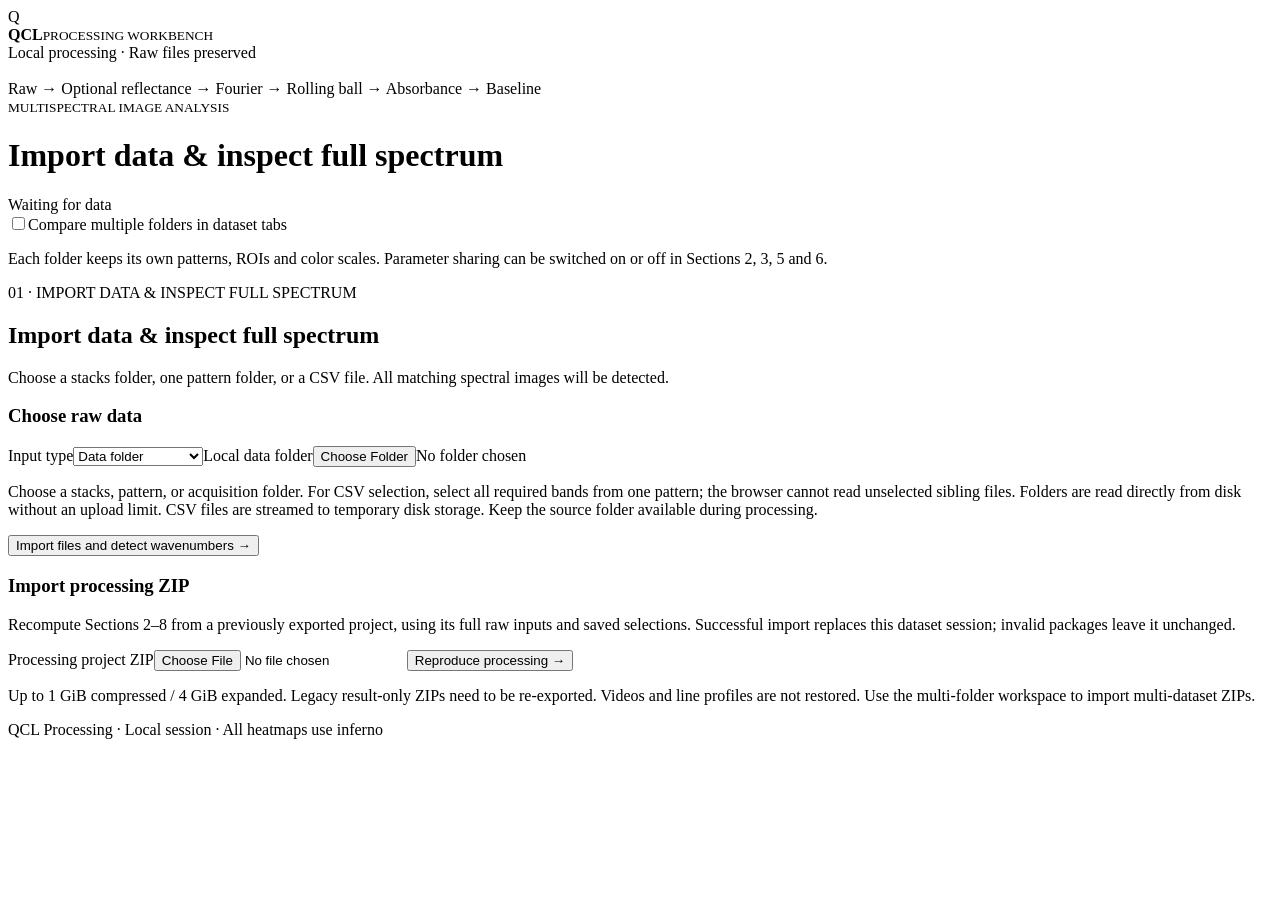
==== commit e5381932: "Add global color bar limits in CNR calculation and final comparison and image flip" ====
--- a/ui/static_processing/index.html
+++ b/ui/static_processing/index.html
@@ -7,7 +7,7 @@
 <div id="notice" role="status" hidden></div>
 <div id="batch-progress" class="card" hidden role="status"><h3>Batch processing progress</h3><progress id="batch-bar" max="100" value="0" style="width:100%"></progress><p id="batch-detail"></p></div><div id="preview-controls" class="toolbar" hidden><label>Preview pattern<select id="preview-pattern"></select></label><label>Preview wavenumber · cm⁻¹<select id="preview-band"></select></label><label>Display range · percentiles<div class="inline"><input id="display-low" type="number" value="0" min="0" max="99"><span>—</span><input id="display-high" type="number" value="100" min="1" max="100"></div></label><button id="refresh-view" class="secondary">Refresh image</button><small>Preview changes do not affect the batch processing range.</small></div>
 <section data-step="1"><div id="multi-folder-option" class="card"><label class="check"><input id="multi-folder-mode" type="checkbox">Compare multiple folders in dataset tabs</label><p class="hint">Each folder keeps its own patterns, ROIs and color scales. Parameter sharing can be switched on or off in Sections 2, 3, 5 and 6.</p><a id="open-multi-folder" class="secondary" href="/compare" hidden>Open multi-folder comparison →</a></div><div class="intro"><span>01 · IMPORT DATA &amp; INSPECT FULL SPECTRUM</span><h2>Import data &amp; inspect full spectrum</h2><p>Choose a stacks folder, one pattern folder, or a CSV file. All matching spectral images will be detected.</p></div>
-<div class="card"><h3>Choose raw data</h3><label>Input type<select id="data-input-kind"><option value="folder">Data folder</option><option value="files">Spectral CSV files</option></select></label><label id="data-folder-label">Local data folder<button id="data-folder" type="button" class="secondary">Choose folder…</button><span id="data-folder-path">No folder selected</span></label><label id="data-files-label" hidden>Spectral CSV files<input id="data-files" type="file" accept=".csv,text/csv" multiple></label><p class="hint">Choose a stacks, pattern, or acquisition folder. For CSV selection, select all required bands from one pattern; the browser cannot read unselected sibling files. Folders are read directly from disk without an upload limit. CSV files are streamed to temporary disk storage. Keep the source folder available during processing.</p><button id="discover" class="primary">Import files and detect wavenumbers →</button></div>
+<div class="card"><h3>Choose raw data</h3><label>Input type<select id="data-input-kind"><option value="folder">Data folder</option><option value="files">Spectral CSV files</option></select></label><label id="data-folder-label">Local data folder<span class="file-picker"><button id="data-folder" type="button" class="file-picker-button" aria-describedby="data-folder-path">Choose Folder</button><span id="data-folder-path" class="file-picker-status" aria-live="polite">No folder chosen</span></span></label><label id="data-files-label" hidden>Spectral CSV files<input id="data-files" type="file" accept=".csv,text/csv" multiple></label><p class="hint">Choose a stacks, pattern, or acquisition folder. For CSV selection, select all required bands from one pattern; the browser cannot read unselected sibling files. Folders are read directly from disk without an upload limit. CSV files are streamed to temporary disk storage. Keep the source folder available during processing.</p><button id="discover" class="primary">Import files and detect wavenumbers →</button></div>
 <div id="reproduce-import" class="card"><h3>Import processing ZIP</h3><p>Recompute Sections 2–8 from a previously exported project, using its full raw inputs and saved selections. Successful import replaces this dataset session; invalid packages leave it unchanged.</p><label>Processing project ZIP<input id="reproduce-file" type="file" accept=".zip,application/zip"></label><button id="reproduce" class="primary">Reproduce processing →</button><p class="hint">Up to 1 GiB compressed / 4 GiB expanded. Legacy result-only ZIPs need to be re-exported. Videos and line profiles are not restored. Use the multi-folder workspace to import multi-dataset ZIPs.</p></div>
 <div id="discovery-summary" class="card" hidden><h3>Discovered data</h3><div id="discovered-bands" class="chips"></div><p id="discovery-count"></p><button id="assign-spectrum-bands" class="primary">Assign centers and baseline bands</button></div>
 <div id="inline-band-editor" class="card" hidden><p>Select centers and references below, then keep reviewing the spectrum.</p><div id="inline-band-slot"></div><button id="finish-spectrum-bands" class="secondary">Done · keep viewing spectrum</button></div>
@@ -35,12 +35,12 @@
 <div class="columns"><div class="card"><div class="toolbar"><h3>Full-image preview</h3><select id="raw-view"><option value="full_reflectance">Reflectance</option><option value="full_raw">Raw · mark brightest pixels</option></select></div><div id="crop-preview"></div></div><div class="card"><h3>on-MS coordinates</h3><p class="hint">Drag a rectangle on the left image; the upper bounds are excluded from the ROI.</p><div id="on-coordinates" class="coordinates"></div><label class="check"><input id="drift-enabled" type="checkbox">Enable X drift correction using gold</label><p class="hint">Draw the ROI on your reference pattern and band. Y and crop size stay fixed. The same band tracks gold across patterns.</p><label>Gold anchor<select id="drift-side"><option value="both">Both sides</option><option value="left">Left gold</option><option value="right">Right gold</option></select></label><label>Maximum X drift · pixels<input id="drift-max" type="number" min="1" value="20"></label><p id="drift-reference" class="hint"></p><button id="preview-drift" class="secondary">Preview crop positions</button><div id="drift-table" class="table-wrap"></div><button id="confirm-crop" class="primary">Confirm crop →</button><div class="callout">Preview crop positions, then change the preview pattern to inspect the adjusted box before confirming.</div></div></div>
 <details id="gold-qc" class="card"><summary>Reference signals and QC (selected patterns / bands)</summary><canvas id="qc-chart" class="chart"></canvas><div id="qc-table" class="table-wrap"></div></details></section>
 <section data-step="5" hidden><div class="intro"><span>05 · IMAGE PROCESSING</span><h2>Fourier filtering and rolling-ball correction</h2><p id="processing-basis">Processing input is selected in Calculate reflectance.</p></div>
-<div class="columns"><div class="card"><h3>Fourier filtering</h3><label class="check"><input id="fourier-enabled" type="checkbox" checked>Enable Fourier filtering</label><label>Filter mode<select id="filter-mode"><option value="notch">Gaussian notch · select spectrum peaks</option><option value="combined">Gaussian notch + elliptical Gaussian low-pass</option><option value="lowpass">Elliptical Gaussian low-pass</option><option value="none">No Fourier filtering</option></select></label>
+<div class="columns"><div class="card"><h3>Fourier filtering</h3><label class="check"><input id="fourier-enabled" type="checkbox">Enable Fourier filtering</label><label>Filter mode<select id="filter-mode"><option value="notch">Gaussian notch · select spectrum peaks</option><option value="combined">Gaussian notch + elliptical Gaussian low-pass</option><option value="lowpass">Elliptical Gaussian low-pass</option><option value="none">No Fourier filtering</option></select></label>
 <div data-filter="notch"><label>Notch centers · (fy, fx) / cycles per pixel<textarea id="notches" rows="3" placeholder="Click the spectrum on the right to add, e.g.:0, 0.368; 0.132, 0"></textarea></label><p class="hint">Separate coordinate pairs by lines or semicolons. Symmetric frequencies are added automatically.</p><div class="fields"><label>Notch sigma X · cycles/pixel<input id="notch-sigma-x" type="number" value="0.01" step="any" min="0.0001"></label><label>Notch sigma Y · cycles/pixel<input id="notch-sigma-y" type="number" value="0.01" step="any" min="0.0001"></label><label>Suppression strength · 0–1<input id="notch-strength" type="number" value="0.9" min="0" max="1" step="0.05"></label><label>Low-frequency protection radius<input id="protect-radius" type="number" value="0.02" step="0.005"></label></div></div>
 <div data-filter="lowpass" hidden><div class="fields"><label>X cutoff frequency<input id="cutoff-x" type="number" value="0.15" step="0.01" min="0.001" max="0.5"></label><label>Y cutoff frequency<input id="cutoff-y" type="number" value="0.15" step="0.01" min="0.001" max="0.5"></label></div><p class="hint">Units are cycles/pixel and represent the half-amplitude ellipse axes. Smaller values smooth more strongly along that axis; equal values produce a circle.</p></div>
 <label>Fourier boundary padding · pixels<input id="fourier-pad" type="number" value="0" min="0"></label>
-<h3>Rolling-ball flat-field correction</h3><label class="check"><input id="rolling-enabled" type="checkbox" checked>Enable rolling-ball correction</label><div class="fields"><label>Spatial radius · pixels<input id="rb-radius" type="number" value="30" min="1"></label><label><span id="rb-height-unit">Intensity height · signal</span><input id="rb-height" type="number" value="0.05" min="0.0001" step="0.01"></label><label>Feature polarity<select id="rb-polarity"><option value="dark">Dark features / bright background</option><option value="bright">Bright features / dark background</option></select></label><label>Background pre-smoothing sigma<input id="rb-sigma" type="number" value="1" min="0" step="0.5"></label><label>Boundary padding · pixels<input id="rb-pad" type="number" value="0" min="0"></label></div><p class="hint">Correction = post-Fourier signal × median background / estimated background. Larger radii take longer.</p><button id="process" class="primary">Process all involved bands →</button></div>
-<div class="card"><h3>Cropped-image spectrum</h3><label class="check"><input id="inspection-window" type="checkbox" checked>Use a Hann window for spectrum inspection only</label><label>Candidate minimum frequency · cycles/pixel<input id="candidate-min" type="number" value="0.025" min="0" max="0.49" step="0.005"></label><div id="spectrum-preview"></div><p class="hint">Cyan ellipses: notch 1σ widths along X and Y. Dashed green ellipse: low-pass half-amplitude boundary. Padding is spatial, shown separately below.</p><div id="padding-preview"></div><p class="hint">Horizontal fx, vertical fy. The center is zero frequency; click bright peaks to add notches. Windowing only aids inspection and does not change processed data.</p><button id="clear-notches" class="secondary">Clear notch points</button></div></div><div class="card"><h3>Top ten candidate peak pairs</h3><p class="hint">Ranked by FFT amplitude among local maxima outside the central exclusion region. Each row represents a conjugate pair. These are candidates, not an automatic noise classification.</p><div id="peak-list" class="table-wrap"></div></div><div class="card"><h3>Live processing preview</h3><p class="hint">Full-resolution current pattern and band only. Changes update automatically after a short pause. All three images share the same input-signal scale. Use Process all involved bands to commit the settings.</p><p id="live-status" role="status">Waiting for preview.</p><div id="live-preview" class="three-grid"></div></div></section>
+<h3>Rolling-ball flat-field correction</h3><label class="check"><input id="rolling-enabled" type="checkbox">Enable rolling-ball correction</label><div class="fields"><label>Spatial radius · pixels<input id="rb-radius" type="number" value="30" min="1"></label><label><span id="rb-height-unit">Intensity height · signal</span><input id="rb-height" type="number" value="0.05" min="0.0001" step="0.01"></label><label>Feature polarity<select id="rb-polarity"><option value="dark">Dark features / bright background</option><option value="bright">Bright features / dark background</option></select></label><label>Background pre-smoothing sigma<input id="rb-sigma" type="number" value="1" min="0" step="0.5"></label><label>Boundary padding · pixels<input id="rb-pad" type="number" value="0" min="0"></label></div><p class="hint">Correction = post-Fourier signal × median background / estimated background. Larger radii take longer.</p><button id="process" class="primary">Process all involved bands →</button></div>
+<div class="card"><h3>Cropped-image spectrum</h3><label class="check"><input id="inspection-window" type="checkbox" checked>Use a Hann window for spectrum inspection only</label><label>Candidate minimum frequency · cycles/pixel<input id="candidate-min" type="number" value="0.025" min="0" max="0.49" step="0.005"></label><div id="spectrum-preview"></div><p class="hint">Cyan ellipses: notch 1σ widths along X and Y. Dashed green ellipse: low-pass half-amplitude boundary. Padding is spatial, shown separately below.</p><div id="padding-preview"></div><p class="hint">Horizontal fx, vertical fy. The center is zero frequency; click bright peaks to add notches. Windowing only aids inspection and does not change processed data.</p><button id="clear-notches" class="secondary">Clear notch points</button></div></div><div class="card"><h3>Top ten candidate peak pairs</h3><p class="hint">Ranked by FFT amplitude among local maxima outside the central exclusion region. Each row represents a conjugate pair. These are candidates, not an automatic noise classification.</p><div id="peak-list" class="table-wrap"></div></div><div class="card"><h3>Live processing preview</h3><p class="hint">Full-resolution current pattern and band only. Changes update automatically after a short pause. Every image uses its own independently calculated colorbar. Use Process all involved bands to commit the settings.</p><p id="live-status" role="status">Waiting for preview.</p><div id="live-preview" class="three-grid"></div></div></section>
 <section data-step="6" hidden><div class="intro"><span>06 · ABSORBANCE</span><h2>Calculate absorbance</h2><p id="absorbance-basis"></p></div><div class="columns"><div class="card"><div id="r0-preview"></div><p id="r0-preview-status" class="hint"></p></div><div class="card"><h3>Analyte-free reference</h3><div class="callout"><b>Which selection method should I use?</b><ul><li><b>Draw one shared rectangular ROI:</b> use for stationary analytes when a well-defined analyte-free region remains available at the same coordinates across all images.</li><li><b>Brightest pixels in a reference band:</b> use for moving analytes when the analyte-free region is brighter than the analyte in the selected reference band.</li><li><b>Darkest pixels in a reference band:</b> use for moving analytes when the analyte-free region is darker than the analyte in the selected reference band.</li></ul><p>For brightest/darkest selection, each pattern selects its own pixels in its reference band. Those positions are reused across that pattern’s wavenumbers, so check that they remain analyte-free across bands. Review the marked pixels and restrict the search to a rectangle if needed. R0 is calculated separately for each image.</p></div><label>Selection method<select id="r0-method"><option value="roi">Draw one shared rectangular ROI</option><option value="brightest">Brightest pixels in a reference band</option><option value="darkest">Darkest pixels in a reference band</option></select></label><div id="r0-roi-controls"><div id="r0-coordinates" class="coordinates"></div><p class="hint">Coordinates are relative to the on-MS crop. The same rectangle is applied to all images.</p></div><div id="r0-extreme-controls" hidden><label class="check"><input id="r0-restrict" type="checkbox">Find brightest/darkest pixels only inside a rectangle</label><p class="hint">When enabled, draw a search rectangle on the image. The same search bounds apply to all patterns; each pattern selects its own pixels using its reference band.</p><label>Reference wavenumber for all patterns<select id="r0-all-band"></select></label><button id="r0-apply-all" class="secondary">Apply to all patterns</button><div id="r0-reference-bands" class="scroll"></div><label>Pixels per pattern<input id="r0-count" type="number" value="100" min="1" step="1"></label><p class="hint">Choose a reference wavenumber for each pattern. Its selected pixel positions are shared by all wavenumbers in that pattern; each band computes its own R0. Thin cyan crosses mark the pixels used in the current preview.</p></div><button id="calculate" class="primary">Calculate absorbance</button></div></div><div class="card"><h3>Before-and-after processing preview</h3><div id="processing-preview" class="three-grid"></div></div>
 <div class="card"><h3>Temporal signal diagnostics</h3><p id="reference-trend-status" class="hint" role="status"></p><div class="columns"><div><h3 id="r0-trend-title">R₀ vs. pattern</h3><canvas id="r0-trend-chart" class="chart" role="img" aria-label="Analyte-free reference mean versus pattern"></canvas></div><div><h3 id="median-trend-title">Median R vs. pattern</h3><label>Image used for median<select id="median-trend-stage"><option value="median_crop">on-MS crop · before Fourier / rolling ball</option><option value="median_full">Full image · before cropping</option><option value="median_corrected">on-MS crop · after Fourier / rolling ball</option></select></label><canvas id="median-trend-chart" class="chart" role="img" aria-label="Median image signal versus pattern"></canvas></div></div><p class="hint">All plots follow Preview wavenumber. Medians include finite pixels only, before display clipping. R₀ uses the corrected signal at the committed cell-free pixels; calculate absorbance again after changing that selection. All selected patterns are included, even QC-flagged ones.</p><details><summary>Signal values</summary><div id="reference-trend-table" class="table-wrap"></div></details></div>
 <button class="primary" data-go="7">Continue to baseline correction →</button></section>
@@ -55,14 +55,14 @@
 <p id="fit-summary" aria-live="polite"></p><div id="fit-table" class="table-wrap"></div>
 <p class="hint">Only the selected reference bands enter the fit. The center band is excluded. The corrected center absorbance equals its original absorbance minus the fitted baseline at that wavenumber.</p>
 </div><button class="primary" data-go="8">Continue to Calculate CNR →</button></section>
-<section data-step="8" hidden><div class="intro"><span>08 · CALCULATE CNR</span><h2>Calculate CNR</h2><p id="comparison-description"></p></div><div class="card"><div class="toolbar"><label>Color map<select id="cnr-cmap"><option value="inferno">Inferno</option><option value="gray_r">White → black (RI)</option><option value="gray">Black → white</option><option value="magenta">Black → magenta</option><option value="yellow">Black → yellow</option><option value="blue">Black → blue</option></select></label><label class="check"><input id="cnr-reuse-r0" type="checkbox">Use Section 6 analyte-free selection as background</label><button id="cnr-background" class="secondary">① Select background</button><button id="cnr-target" class="secondary">② Select target ROI</button><button id="calculate-cnr" class="primary">Calculate CNR for all images</button><small id="cnr-instruction">Drag a box on any stage; it is shown on every stage.</small></div><p class="hint">CNR uses values clipped to the display percentile limits (default 0–100: no adjustment). Clipping can inflate CNR; unadjusted CNR is retained for comparison. After changing display percentiles, refresh and recalculate CNR. Export records the percentiles and exact clipping bounds for each image/stage.</p><div class="toolbar"><label>Line direction<select id="profile-direction"><option value="horizontal">Horizontal</option><option value="vertical">Vertical</option></select></label><button id="profile-select" class="secondary">Select line start / end</button><button id="profile-clear" class="secondary">Clear line</button><small>Click a start point, then an end point. The end snaps to the selected horizontal or vertical direction. The line is shared across stages.</small></div><p id="profile-status" class="hint" role="status">Line profiles show actual stage values, independent of display contrast. Position is distance from the start in pixels; sampling uses bilinear interpolation.</p><div id="six-stages" class="three-grid"></div><p class="hint"><i>A</i><sub>s</sub> = target mean; <i>A</i><sub>bg</sub> = background mean; σ<sub>bg</sub> = background sample standard deviation (ddof=1). CNR = |<i>A</i><sub>s</sub> − <i>A</i><sub>bg</sub>| / σ<sub>bg</sub>. Common valid pixels across stages are used; invalid values are not replaced with zero. Smoothing may increase CNR but can reduce detail.</p></div>
+<section data-step="8" hidden><div class="intro"><span>08 · CALCULATE CNR</span><h2>Calculate CNR</h2><p id="comparison-description"></p></div><div class="card"><div class="toolbar"><label>Color map<select id="cnr-cmap"><option value="inferno">Inferno</option><option value="gray_r">White → black (RI)</option><option value="gray">Black → white</option><option value="magenta">Black → magenta</option><option value="yellow">Black → yellow</option><option value="blue">Black → blue</option></select></label><label class="check"><input id="cnr-reuse-r0" type="checkbox">Use Section 6 analyte-free selection as background</label><button id="cnr-background" class="secondary">① Select background</button><button id="cnr-target" class="secondary">② Select target ROI</button><div><button id="calculate-cnr" class="primary">Calculate CNR for all images</button><div id="cnr-flip-controls" class="toolbar" style="margin:8px 0 0"></div></div><small id="cnr-instruction">Drag a box on any stage; it is shown on every stage.</small></div><p class="hint">CNR uses values clipped to the display percentile limits (default 0–100: no adjustment). Clipping can inflate CNR; unadjusted CNR is retained for comparison. After changing display percentiles, refresh and recalculate CNR. Export records the percentiles and exact clipping bounds for each image/stage.</p><div class="toolbar"><label>Line direction<select id="profile-direction"><option value="horizontal">Horizontal</option><option value="vertical">Vertical</option></select></label><button id="profile-select" class="secondary">Select line start / end</button><button id="profile-clear" class="secondary">Clear line</button><small>Click a start point, then an end point. The end snaps to the selected horizontal or vertical direction. The line is shared across stages.</small></div><p id="profile-status" class="hint" role="status">Line profiles show actual stage values, independent of display contrast. Position is distance from the start in pixels; sampling uses bilinear interpolation.</p><div id="six-stages" class="three-grid"></div><p class="hint"><i>A</i><sub>s</sub> = target mean; <i>A</i><sub>bg</sub> = background mean; σ<sub>bg</sub> = background sample standard deviation (ddof=1). CNR = |<i>A</i><sub>s</sub> − <i>A</i><sub>bg</sub>| / σ<sub>bg</sub>. Common valid pixels across stages are used; invalid values are not replaced with zero. Smoothing may increase CNR but can reduce detail.</p></div>
 <div class="card"><h3>CNR comparison</h3><h4>CNR</h4><canvas id="cnr-chart" class="chart"></canvas><div id="cnr-table" class="table-wrap"></div></div>
 <div class="card"><h3 id="reference-summary-title">Analyte-free reference check</h3><div id="r0-table" class="table-wrap"></div></div>
 <button class="primary" data-go="9">Continue to Timelapse →</button></section>
 <section data-step="9" hidden><div class="intro"><span>09 · OPTIONAL TIMELAPSE</span><h2>Timelapse</h2><p>Build a video from selected patterns, or skip this step and export your results.</p><button class="secondary" data-go="10">Skip Timelapse → Export results</button></div>
-<div class="card"><h3>Timelapse for selected patterns</h3><div class="fields"><label>Video wavenumber · cm⁻¹<select id="time-band"></select></label><label>Image stage<select id="time-kind"><option value="raw">Raw signal</option><option value="reflectance">Reflectance before processing</option><option value="fourier">Reflectance after Fourier</option><option value="rolling">Reflectance after rolling ball</option><option value="absorbance">Absorbance before baseline</option><option value="baseline" selected>Absorbance after baseline</option></select></label><label>Start index<input id="time-start" type="number" value="0"></label><label>End index<input id="time-end" type="number" value="0"></label><label>Video contrast · lower percentile<input id="time-low" type="number" min="0" max="99" value="0" step="0.1"></label><label>Video contrast · upper percentile<input id="time-high" type="number" min="1" max="100" value="100" step="0.1"></label><label>Color map<select id="time-cmap"><option value="inferno">Inferno</option><option value="gray_r">White → black (RI)</option><option value="gray">Black → white</option><option value="magenta">Black → magenta</option><option value="yellow">Black → yellow</option><option value="blue">Black → blue</option></select></label><label>Playback FPS<input id="time-fps" type="number" min="1" max="20" value="4"></label></div><label class="check"><input id="time-skip" type="checkbox">Skip QC-flagged patterns</label><button id="build-time" class="secondary">Build timelapse for selected video band</button><p class="hint">Contrast uses percentiles across all selected frames. Change the limits and rebuild to apply; all frames share one scale.</p><div id="time-player" hidden><p id="time-settings"></p><p id="time-extrema"></p><div style="display:flex;gap:20px;align-items:flex-start;flex-wrap:wrap"><img id="time-image" alt="QCL timelapse"><div><div id="time-colorbar" class="bar" style="height:200px"><div class="strip"></div><div id="time-ticks" class="ticks"></div></div></div></div><p id="time-label"></p><button id="time-play" class="secondary">Play / pause</button><button id="export-video" class="secondary">Export current video · MP4</button><input id="time-slider" type="range" min="0" value="0"></div></div>
+<div class="card"><h3>Timelapse for selected patterns</h3><div class="fields"><label>Video wavenumber · cm⁻¹<select id="time-band"></select></label><label>Image stage<select id="time-kind"><option value="raw">Raw signal</option><option value="reflectance">Reflectance before processing</option><option value="fourier">Reflectance after Fourier</option><option value="rolling">Reflectance after rolling ball</option><option value="absorbance">Absorbance before baseline</option><option value="baseline" selected>Absorbance after baseline</option></select></label><label>Start index<input id="time-start" type="number" value="0"></label><label>End index<input id="time-end" type="number" value="0"></label><label>Video contrast · lower percentile<input id="time-low" type="number" min="0" max="99" value="0" step="0.1"></label><label>Video contrast · upper percentile<input id="time-high" type="number" min="1" max="100" value="100" step="0.1"></label><label>Color map<select id="time-cmap"><option value="inferno">Inferno</option><option value="gray_r">White → black (RI)</option><option value="gray">Black → white</option><option value="magenta">Black → magenta</option><option value="yellow">Black → yellow</option><option value="blue">Black → blue</option></select></label><label>Playback FPS<input id="time-fps" type="number" min="1" max="20" value="4"></label></div><label class="check"><input id="time-skip" type="checkbox">Skip QC-flagged patterns</label><button id="build-time" class="secondary">Build timelapse for selected video band</button><p class="hint">All included patterns share one colorbar for the selected wavenumber and stage. At 0–100, limits are the minimum and maximum across these frames. Change the range, QC exclusion or percentiles and rebuild to apply.</p><div id="time-player" hidden><p id="time-settings"></p><p id="time-extrema"></p><div style="display:flex;gap:20px;align-items:flex-start;flex-wrap:wrap"><img id="time-image" alt="QCL timelapse"><div><div id="time-colorbar" class="bar" style="height:200px"><div class="strip"></div><div id="time-ticks" class="ticks"></div></div></div></div><p id="time-label"></p><button id="time-play" class="secondary">Play / pause</button><button id="export-video" class="secondary">Export current video · MP4</button><input id="time-slider" type="range" min="0" value="0"></div></div>
 <button class="primary" data-go="10">Continue to Export results →</button></section>
 <section data-step="10" hidden><div class="intro"><span>10 · EXPORT RESULTS</span><h2>Export results</h2><p>Download the processed results for this dataset. Creating a timelapse is optional.</p></div>
 <div id="reproduction-report" class="card" hidden><h3>Reproduction verification</h3><p id="reproduction-summary"></p><p id="reproduction-environment" class="hint"></p><button id="download-reproduction-report" class="secondary">Download verification report</button><details><summary>Numerical checks</summary><div id="reproduction-checks" class="table-wrap"></div></details></div><div class="card export"><div><h3>Export reproducible project</h3><p>Includes full raw image arrays, complete processing parameters, saved pixel selections, all stage results, CNR, file checksums and code/environment information. Import this ZIP in Section 1 to reproduce Sections 2–8.</p><label>ZIP file name<input id="export-zip-name" type="text" value="qcl-processing" maxlength="160" placeholder="qcl-processing" spellcheck="false"></label><p class="hint">The .zip extension is added automatically.</p></div><a id="download" href="/api/export" class="primary">Download project ZIP ↓</a></div></section>
 <footer>QCL Processing · Local session · All heatmaps use inferno</footer>
-</main><script src="/uploads.js"></script><script src="/line_profile.js"></script><script src="/app.js"></script><script>document.querySelector("#multi-folder-mode").onchange=e=>document.querySelector("#open-multi-folder").hidden=!e.target.checked;</script></body></html>
+</main><script src="/image_tools.js"></script><script src="/pixel_axes.js"></script><script src="/uploads.js"></script><script src="/line_profile.js"></script><script src="/app.js"></script><script>document.querySelector("#multi-folder-mode").onchange=e=>document.querySelector("#open-multi-folder").hidden=!e.target.checked;</script></body></html>
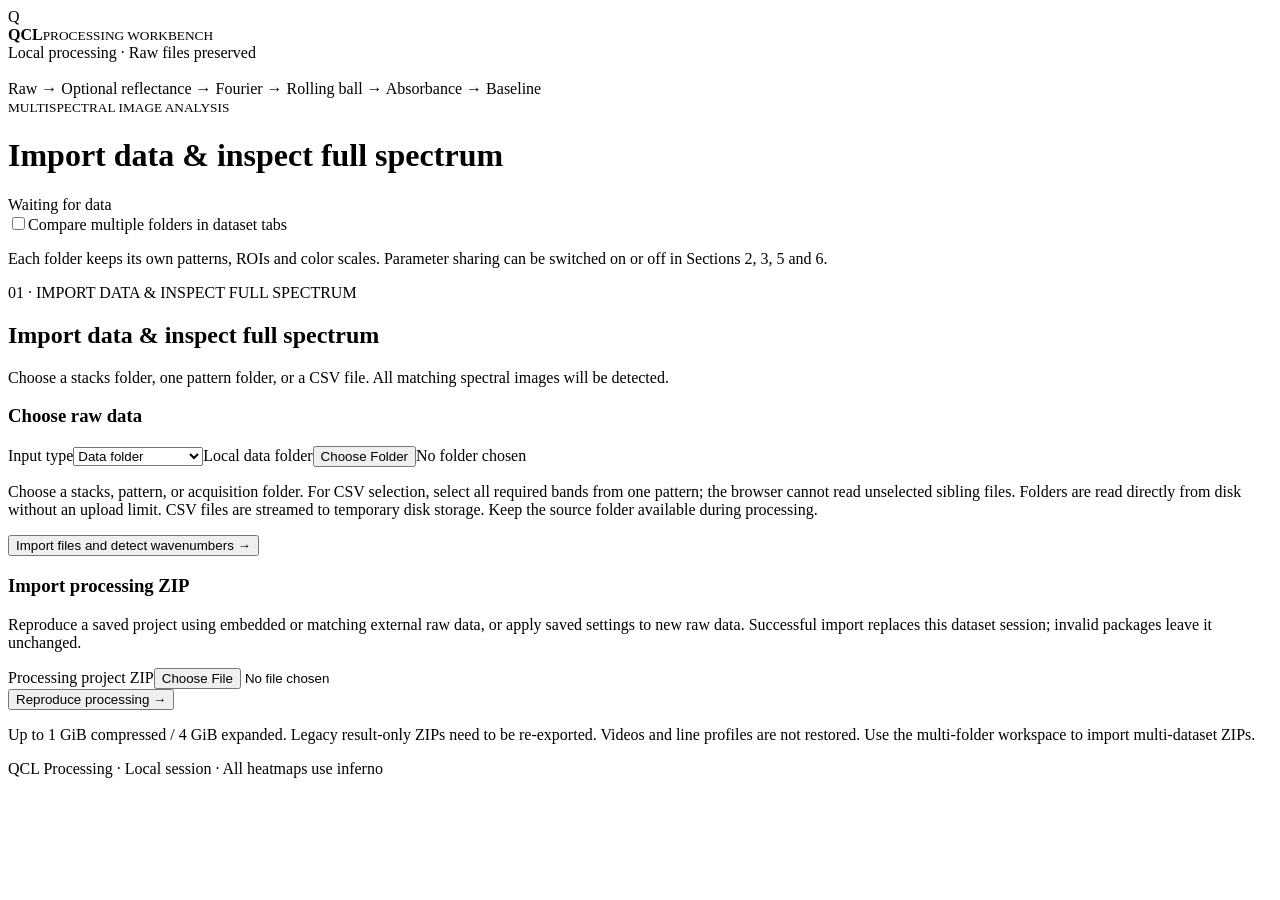
==== commit 07d9eb54: "Allows using different center wavenumbers in final comparison" ====
--- a/ui/static_processing/index.html
+++ b/ui/static_processing/index.html
@@ -8,7 +8,7 @@
 <div id="batch-progress" class="card" hidden role="status"><h3>Batch processing progress</h3><progress id="batch-bar" max="100" value="0" style="width:100%"></progress><p id="batch-detail"></p></div><div id="preview-controls" class="toolbar" hidden><label>Preview pattern<select id="preview-pattern"></select></label><label>Preview wavenumber · cm⁻¹<select id="preview-band"></select></label><label>Display range · percentiles<div class="inline"><input id="display-low" type="number" value="0" min="0" max="99"><span>—</span><input id="display-high" type="number" value="100" min="1" max="100"></div></label><button id="refresh-view" class="secondary">Refresh image</button><small>Preview changes do not affect the batch processing range.</small></div>
 <section data-step="1"><div id="multi-folder-option" class="card"><label class="check"><input id="multi-folder-mode" type="checkbox">Compare multiple folders in dataset tabs</label><p class="hint">Each folder keeps its own patterns, ROIs and color scales. Parameter sharing can be switched on or off in Sections 2, 3, 5 and 6.</p><a id="open-multi-folder" class="secondary" href="/compare" hidden>Open multi-folder comparison →</a></div><div class="intro"><span>01 · IMPORT DATA &amp; INSPECT FULL SPECTRUM</span><h2>Import data &amp; inspect full spectrum</h2><p>Choose a stacks folder, one pattern folder, or a CSV file. All matching spectral images will be detected.</p></div>
 <div class="card"><h3>Choose raw data</h3><label>Input type<select id="data-input-kind"><option value="folder">Data folder</option><option value="files">Spectral CSV files</option></select></label><label id="data-folder-label">Local data folder<span class="file-picker"><button id="data-folder" type="button" class="file-picker-button" aria-describedby="data-folder-path">Choose Folder</button><span id="data-folder-path" class="file-picker-status" aria-live="polite">No folder chosen</span></span></label><label id="data-files-label" hidden>Spectral CSV files<input id="data-files" type="file" accept=".csv,text/csv" multiple></label><p class="hint">Choose a stacks, pattern, or acquisition folder. For CSV selection, select all required bands from one pattern; the browser cannot read unselected sibling files. Folders are read directly from disk without an upload limit. CSV files are streamed to temporary disk storage. Keep the source folder available during processing.</p><button id="discover" class="primary">Import files and detect wavenumbers →</button></div>
-<div id="reproduce-import" class="card"><h3>Import processing ZIP</h3><p>Recompute Sections 2–8 from a previously exported project, using its full raw inputs and saved selections. Successful import replaces this dataset session; invalid packages leave it unchanged.</p><label>Processing project ZIP<input id="reproduce-file" type="file" accept=".zip,application/zip"></label><button id="reproduce" class="primary">Reproduce processing →</button><p class="hint">Up to 1 GiB compressed / 4 GiB expanded. Legacy result-only ZIPs need to be re-exported. Videos and line profiles are not restored. Use the multi-folder workspace to import multi-dataset ZIPs.</p></div>
+<div id="reproduce-import" class="card"><h3>Import processing ZIP</h3><p>Reproduce a saved project using embedded or matching external raw data, or apply saved settings to new raw data. Successful import replaces this dataset session; invalid packages leave it unchanged.</p><label>Processing project ZIP<input id="reproduce-file" type="file" accept=".zip,application/zip"></label><div id="project-import-options"></div><button id="reproduce" class="primary">Reproduce processing →</button><p class="hint">Up to 1 GiB compressed / 4 GiB expanded. Legacy result-only ZIPs need to be re-exported. Videos and line profiles are not restored. Use the multi-folder workspace to import multi-dataset ZIPs.</p></div>
 <div id="discovery-summary" class="card" hidden><h3>Discovered data</h3><div id="discovered-bands" class="chips"></div><p id="discovery-count"></p><button id="assign-spectrum-bands" class="primary">Assign centers and baseline bands</button></div>
 <div id="inline-band-editor" class="card" hidden><p>Select centers and references below, then keep reviewing the spectrum.</p><div id="inline-band-slot"></div><button id="finish-spectrum-bands" class="secondary">Done · keep viewing spectrum</button></div>
 <div id="roi-spectrum-panel" class="card" hidden>
@@ -18,19 +18,19 @@
 <div class="toolbar"><label class="check"><input id="roi-sg-enabled" type="checkbox">SG smoothing · absorbance only</label><label>Window · odd number of bands<input id="roi-sg-window" type="number" min="3" step="2" value="11" disabled></label><label>Polynomial order<input id="roi-sg-order" type="number" min="0" step="1" value="2" disabled></label><label>Mark center and its references<select id="roi-marker-center"><option value="all">All centers</option></select></label></div><p id="roi-sg-status" class="hint" aria-live="polite"></p><p id="roi-marker-status" class="hint"></p>
 <div class="columns"><div><div class="heatmap"><canvas id="roi-spectrum-image" aria-label="Drag to select analyte and analyte-free rectangular regions"></canvas><div class="bar"><div class="strip"></div><div id="roi-spectrum-ticks" class="ticks"></div></div></div><p id="roi-spectrum-coordinates" class="hint"></p></div><div><canvas id="roi-signal-chart" style="width:100%;height:280px" aria-label="Analyte and background mean raw signal spectra"></canvas><canvas id="roi-absorbance-chart" style="width:100%;height:280px" aria-label="ROI absorbance spectrum"></canvas></div></div>
 <div id="roi-fourier-diagnostics" hidden><p class="hint">Fourier diagnostics show the Fourier step before any SG smoothing. Frequency uses cycles per sampled band. The shaded region is rejected by the Fourier mask; amplitudes are |FFT| / padded sample count.</p><canvas id="roi-fourier-comparison" style="width:100%;height:280px" aria-label="Absorbance before and after Fourier filtering, before SG"></canvas><canvas id="roi-fft-chart" style="width:100%;height:280px" aria-label="Absorbance Fourier amplitudes before, after and removed by the Fourier filter"></canvas><canvas id="roi-removed-chart" style="width:100%;height:280px" aria-label="Absorbance component removed by Fourier filtering"></canvas></div>
-<p id="roi-spectrum-status" aria-live="polite"></p><p class="hint">A = −log₁₀(I / I_bg), using the ratio of ROI means. Coordinates refer to the full raw image, with exclusive upper bounds. These ROIs are independent of processing ROIs. No normalization, baseline correction, registration or interpolation is applied. Invalid bands appear as gaps; lines only guide the eye.</p><div id="roi-spectrum-table" class="table-wrap"></div></div>
+<p id="roi-spectrum-status" aria-live="polite"></p><p class="hint">A = −log₁₀(I / I<sub>bg</sub>), using the ratio of ROI means. Coordinates refer to the full raw image, with exclusive upper bounds. These ROIs are independent of processing ROIs. No normalization, baseline correction, registration or interpolation is applied. Invalid bands appear as gaps; lines only guide the eye.</p><div id="roi-spectrum-table" class="table-wrap"></div></div>
 </section>
-<section data-step="2" hidden><div class="intro"><span>02 · SPECTRAL CONFIGURATION</span><h2>Select center wavenumbers and baseline references</h2><p>Each center needs at least two distinct references. References must bracket the center; two references interpolate, while more references use pixelwise least-squares fitting.</p></div>
+<section data-step="2" hidden><div class="intro"><span>02 · SPECTRAL CONFIGURATION</span><h2>Select center wavenumbers and baseline references</h2><p>Enable baseline correction separately for each center, or turn it off when reference bands are unavailable. Enabled centers need at least two distinct references bracketing the center; two references interpolate, while more use pixelwise least-squares fitting.</p></div>
 <div class="columns"><div id="section2-band-slot"><div id="spectral-band-editor" class="card"><h3>Center wavenumbers</h3><div id="center-options" class="chips"></div><div id="reference-mapping"></div><div class="callout" id="involved-bands">Select centers and reference bands.</div></div></div>
 <div class="card"><h3>Patterns to process</h3><button id="select-complete" class="secondary">Select all complete patterns</button><button id="unselect-patterns" class="secondary">Unselect all</button><div class="toolbar pattern-range"><label>Start pattern index<input id="pattern-start" type="number" min="0" step="1" placeholder="0"></label><label>End pattern index<input id="pattern-end" type="number" min="0" step="1" placeholder="100"></label><button id="select-pattern-range" class="secondary">Select range</button></div><p class="hint">Range includes both endpoints and replaces the current selection. Missing or incomplete patterns are skipped. You can adjust individual checkboxes afterwards.</p><div id="pattern-options" class="scroll"></div><p class="hint">Patterns missing required bands cannot be selected.</p><div id="gold-settings" class="fields"><label>Brightest reference pixels<input id="reference-pixels" type="number" value="100" min="1"></label><label>QC robust-z threshold<input id="qc-z" type="number" value="5" step="0.1"></label><label>QC minimum relative deviation<input id="qc-deviation" type="number" value="0.1" step="0.01"></label></div></div></div>
 <button id="configure" class="primary">Confirm centers, references and patterns →</button></section>
 <section data-step="3" hidden><div class="intro"><span>03 · NORMALIZATION</span><h2>Calculate reflectance</h2><p>Do your raw images contain a gold patch reference?</p></div>
 <div class="card"><label>Gold patch reference<select id="has-gold"><option value="">Choose an option</option><option value="yes">Yes · calculate relative reflectance</option><option value="no">No · skip reflectance and use raw intensity</option></select></label>
-<div id="gold-options" hidden><p>For each full raw image, the N brightest pixels are averaged as I_gold. Relative reflectance = I_raw / I_gold. The program selects by intensity; it does not identify gold automatically. Review the marked pixels to confirm they belong to the gold patch.</p><div id="gold-settings-slot"></div></div>
+<div id="gold-options" hidden><p>For each full raw image, the N brightest pixels are averaged as I<sub>gold</sub>. Relative reflectance = I<sub>raw</sub> / I<sub>gold</sub>. The program selects by intensity; it does not identify gold automatically. Review the marked pixels to confirm they belong to the gold patch.</p><div id="gold-settings-slot"></div></div>
 <p class="hint">Without a gold reference, raw intensity passes directly to on-MS cropping, Fourier and flat-field correction. Absorbance is then −log₁₀(corrected raw intensity / analyte-free corrected raw intensity).</p>
 <button id="normalize" class="primary" disabled>Calculate reflectance</button><button class="secondary" data-go="4">Continue to select on-MS region →</button></div>
 <p id="normalization-status" role="status"></p><div id="normalization-preview" class="columns"></div>
-<div id="gold-trends" class="card" hidden><h3 id="gold-trend-title">I_goldref vs. pattern</h3><p class="hint">Uses the selected Preview wavenumber and every selected pattern, including QC-flagged patterns. Values are the full-image gold-pixel means actually used for normalization.</p><canvas id="gold-trend-chart" class="chart" role="img" aria-label="Gold reference intensity versus pattern"></canvas><details><summary>Reference values</summary><div id="gold-trend-table" class="table-wrap"></div></details></div></section>
+<div id="gold-trends" class="card" hidden><h3 id="gold-trend-title">I<sub>goldref</sub> vs. pattern</h3><p class="hint">Uses the selected Preview wavenumber and every selected pattern, including QC-flagged patterns. Values are the full-image gold-pixel means actually used for normalization.</p><canvas id="gold-trend-chart" class="chart" role="img" aria-label="Gold reference intensity versus pattern"></canvas><details><summary>Reference values</summary><div id="gold-trend-table" class="table-wrap"></div></details></div></section>
 <section data-step="4" hidden><div class="intro"><span>04 · SHARED SPATIAL REGION</span><h2>Select the on-MS region</h2><p>Draw a reference ROI. Optional gold tracking shifts its X position for each pattern; all bands within a pattern share its crop. The crop uses the raw or reflectance input confirmed in Calculate reflectance.</p></div>
 <div class="columns"><div class="card"><div class="toolbar"><h3>Full-image preview</h3><select id="raw-view"><option value="full_reflectance">Reflectance</option><option value="full_raw">Raw · mark brightest pixels</option></select></div><div id="crop-preview"></div></div><div class="card"><h3>on-MS coordinates</h3><p class="hint">Drag a rectangle on the left image; the upper bounds are excluded from the ROI.</p><div id="on-coordinates" class="coordinates"></div><label class="check"><input id="drift-enabled" type="checkbox">Enable X drift correction using gold</label><p class="hint">Draw the ROI on your reference pattern and band. Y and crop size stay fixed. The same band tracks gold across patterns.</p><label>Gold anchor<select id="drift-side"><option value="both">Both sides</option><option value="left">Left gold</option><option value="right">Right gold</option></select></label><label>Maximum X drift · pixels<input id="drift-max" type="number" min="1" value="20"></label><p id="drift-reference" class="hint"></p><button id="preview-drift" class="secondary">Preview crop positions</button><div id="drift-table" class="table-wrap"></div><button id="confirm-crop" class="primary">Confirm crop →</button><div class="callout">Preview crop positions, then change the preview pattern to inspect the adjusted box before confirming.</div></div></div>
 <details id="gold-qc" class="card"><summary>Reference signals and QC (selected patterns / bands)</summary><canvas id="qc-chart" class="chart"></canvas><div id="qc-table" class="table-wrap"></div></details></section>
@@ -41,10 +41,10 @@
 <label>Fourier boundary padding · pixels<input id="fourier-pad" type="number" value="0" min="0"></label>
 <h3>Rolling-ball flat-field correction</h3><label class="check"><input id="rolling-enabled" type="checkbox">Enable rolling-ball correction</label><div class="fields"><label>Spatial radius · pixels<input id="rb-radius" type="number" value="30" min="1"></label><label><span id="rb-height-unit">Intensity height · signal</span><input id="rb-height" type="number" value="0.05" min="0.0001" step="0.01"></label><label>Feature polarity<select id="rb-polarity"><option value="dark">Dark features / bright background</option><option value="bright">Bright features / dark background</option></select></label><label>Background pre-smoothing sigma<input id="rb-sigma" type="number" value="1" min="0" step="0.5"></label><label>Boundary padding · pixels<input id="rb-pad" type="number" value="0" min="0"></label></div><p class="hint">Correction = post-Fourier signal × median background / estimated background. Larger radii take longer.</p><button id="process" class="primary">Process all involved bands →</button></div>
 <div class="card"><h3>Cropped-image spectrum</h3><label class="check"><input id="inspection-window" type="checkbox" checked>Use a Hann window for spectrum inspection only</label><label>Candidate minimum frequency · cycles/pixel<input id="candidate-min" type="number" value="0.025" min="0" max="0.49" step="0.005"></label><div id="spectrum-preview"></div><p class="hint">Cyan ellipses: notch 1σ widths along X and Y. Dashed green ellipse: low-pass half-amplitude boundary. Padding is spatial, shown separately below.</p><div id="padding-preview"></div><p class="hint">Horizontal fx, vertical fy. The center is zero frequency; click bright peaks to add notches. Windowing only aids inspection and does not change processed data.</p><button id="clear-notches" class="secondary">Clear notch points</button></div></div><div class="card"><h3>Top ten candidate peak pairs</h3><p class="hint">Ranked by FFT amplitude among local maxima outside the central exclusion region. Each row represents a conjugate pair. These are candidates, not an automatic noise classification.</p><div id="peak-list" class="table-wrap"></div></div><div class="card"><h3>Live processing preview</h3><p class="hint">Full-resolution current pattern and band only. Changes update automatically after a short pause. Every image uses its own independently calculated colorbar. Use Process all involved bands to commit the settings.</p><p id="live-status" role="status">Waiting for preview.</p><div id="live-preview" class="three-grid"></div></div></section>
-<section data-step="6" hidden><div class="intro"><span>06 · ABSORBANCE</span><h2>Calculate absorbance</h2><p id="absorbance-basis"></p></div><div class="columns"><div class="card"><div id="r0-preview"></div><p id="r0-preview-status" class="hint"></p></div><div class="card"><h3>Analyte-free reference</h3><div class="callout"><b>Which selection method should I use?</b><ul><li><b>Draw one shared rectangular ROI:</b> use for stationary analytes when a well-defined analyte-free region remains available at the same coordinates across all images.</li><li><b>Brightest pixels in a reference band:</b> use for moving analytes when the analyte-free region is brighter than the analyte in the selected reference band.</li><li><b>Darkest pixels in a reference band:</b> use for moving analytes when the analyte-free region is darker than the analyte in the selected reference band.</li></ul><p>For brightest/darkest selection, each pattern selects its own pixels in its reference band. Those positions are reused across that pattern’s wavenumbers, so check that they remain analyte-free across bands. Review the marked pixels and restrict the search to a rectangle if needed. R0 is calculated separately for each image.</p></div><label>Selection method<select id="r0-method"><option value="roi">Draw one shared rectangular ROI</option><option value="brightest">Brightest pixels in a reference band</option><option value="darkest">Darkest pixels in a reference band</option></select></label><div id="r0-roi-controls"><div id="r0-coordinates" class="coordinates"></div><p class="hint">Coordinates are relative to the on-MS crop. The same rectangle is applied to all images.</p></div><div id="r0-extreme-controls" hidden><label class="check"><input id="r0-restrict" type="checkbox">Find brightest/darkest pixels only inside a rectangle</label><p class="hint">When enabled, draw a search rectangle on the image. The same search bounds apply to all patterns; each pattern selects its own pixels using its reference band.</p><label>Reference wavenumber for all patterns<select id="r0-all-band"></select></label><button id="r0-apply-all" class="secondary">Apply to all patterns</button><div id="r0-reference-bands" class="scroll"></div><label>Pixels per pattern<input id="r0-count" type="number" value="100" min="1" step="1"></label><p class="hint">Choose a reference wavenumber for each pattern. Its selected pixel positions are shared by all wavenumbers in that pattern; each band computes its own R0. Thin cyan crosses mark the pixels used in the current preview.</p></div><button id="calculate" class="primary">Calculate absorbance</button></div></div><div class="card"><h3>Before-and-after processing preview</h3><div id="processing-preview" class="three-grid"></div></div>
+<section data-step="6" hidden><div class="intro"><span>06 · ABSORBANCE</span><h2>Calculate absorbance</h2><p id="absorbance-basis"></p></div><div class="columns"><div class="card"><div id="r0-preview"></div><p id="r0-preview-status" class="hint"></p></div><div class="card"><h3>Analyte-free reference</h3><div class="callout"><b>Which selection method should I use?</b><ul><li><b>Draw one shared rectangular ROI:</b> use for stationary analytes when a well-defined analyte-free region remains available at the same coordinates across all images.</li><li><b>Brightest pixels in a reference band:</b> use for moving analytes when the analyte-free region is brighter than the analyte in the selected reference band.</li><li><b>Darkest pixels in a reference band:</b> use for moving analytes when the analyte-free region is darker than the analyte in the selected reference band.</li></ul><p>For brightest/darkest selection, each pattern selects its own pixels in its reference band. Those positions are reused across that pattern’s wavenumbers, so check that they remain analyte-free across bands. Review the marked pixels and restrict the search to a rectangle if needed. R<sub>0</sub> is calculated separately for each image.</p></div><label>Selection method<select id="r0-method"><option value="roi">Draw one shared rectangular ROI</option><option value="brightest">Brightest pixels in a reference band</option><option value="darkest">Darkest pixels in a reference band</option></select></label><div id="r0-roi-controls"><div id="r0-coordinates" class="coordinates"></div><p class="hint">Coordinates are relative to the on-MS crop. The same rectangle is applied to all images.</p></div><div id="r0-extreme-controls" hidden><label class="check"><input id="r0-restrict" type="checkbox">Find brightest/darkest pixels only inside a rectangle</label><p class="hint">When enabled, draw a search rectangle on the image. The same search bounds apply to all patterns; each pattern selects its own pixels using its reference band.</p><label>Reference wavenumber for all patterns<select id="r0-all-band"></select></label><button id="r0-apply-all" class="secondary">Apply to all patterns</button><div id="r0-reference-bands" class="scroll"></div><label>Pixels per pattern<input id="r0-count" type="number" value="100" min="1" step="1"></label><p class="hint">Choose a reference wavenumber for each pattern. Its selected pixel positions are shared by all wavenumbers in that pattern; each band computes its own R<sub>0</sub>. Thin cyan crosses mark the pixels used in the current preview.</p></div><button id="calculate" class="primary">Calculate absorbance</button></div></div><div class="card"><h3>Before-and-after processing preview</h3><div id="processing-preview" class="three-grid"></div></div>
 <div class="card"><h3>Temporal signal diagnostics</h3><p id="reference-trend-status" class="hint" role="status"></p><div class="columns"><div><h3 id="r0-trend-title">R₀ vs. pattern</h3><canvas id="r0-trend-chart" class="chart" role="img" aria-label="Analyte-free reference mean versus pattern"></canvas></div><div><h3 id="median-trend-title">Median R vs. pattern</h3><label>Image used for median<select id="median-trend-stage"><option value="median_crop">on-MS crop · before Fourier / rolling ball</option><option value="median_full">Full image · before cropping</option><option value="median_corrected">on-MS crop · after Fourier / rolling ball</option></select></label><canvas id="median-trend-chart" class="chart" role="img" aria-label="Median image signal versus pattern"></canvas></div></div><p class="hint">All plots follow Preview wavenumber. Medians include finite pixels only, before display clipping. R₀ uses the corrected signal at the committed cell-free pixels; calculate absorbance again after changing that selection. All selected patterns are included, even QC-flagged ones.</p><details><summary>Signal values</summary><div id="reference-trend-table" class="table-wrap"></div></details></div>
-<button class="primary" data-go="7">Continue to baseline correction →</button></section>
-<section data-step="7" hidden><div class="intro"><span>07 · BASELINE CORRECTION</span><h2>Baseline correction</h2><p>Fit the configured reference bands at each pixel and subtract the fitted baseline from each center band. Two references interpolate; more use unweighted linear least squares.</p></div>
+<button id="continue-absorbance" class="primary" data-go="7">Continue to baseline correction →</button></section>
+<section data-step="7" hidden><div class="intro"><span>07 · BASELINE CORRECTION</span><h2>Baseline correction</h2><p>Fit the configured reference bands at each pixel for enabled centers only. Centers with baseline correction disabled are listed as skipped. Two references interpolate; more use unweighted linear least squares.</p></div>
 <div class="card"><div id="baseline-mapping" class="table-wrap"></div><button id="calculate-baseline" class="primary">Calculate baseline correction</button></div>
 <div class="card"><h3>Absorbance before and after baseline correction</h3><div id="baseline-preview" class="three-grid"></div></div>
 <div id="baseline-inspector" class="card" hidden>
@@ -63,6 +63,6 @@
 <div class="card"><h3>Timelapse for selected patterns</h3><div class="fields"><label>Video wavenumber · cm⁻¹<select id="time-band"></select></label><label>Image stage<select id="time-kind"><option value="raw">Raw signal</option><option value="reflectance">Reflectance before processing</option><option value="fourier">Reflectance after Fourier</option><option value="rolling">Reflectance after rolling ball</option><option value="absorbance">Absorbance before baseline</option><option value="baseline" selected>Absorbance after baseline</option></select></label><label>Start index<input id="time-start" type="number" value="0"></label><label>End index<input id="time-end" type="number" value="0"></label><label>Video contrast · lower percentile<input id="time-low" type="number" min="0" max="99" value="0" step="0.1"></label><label>Video contrast · upper percentile<input id="time-high" type="number" min="1" max="100" value="100" step="0.1"></label><label>Color map<select id="time-cmap"><option value="inferno">Inferno</option><option value="gray_r">White → black (RI)</option><option value="gray">Black → white</option><option value="magenta">Black → magenta</option><option value="yellow">Black → yellow</option><option value="blue">Black → blue</option></select></label><label>Playback FPS<input id="time-fps" type="number" min="1" max="20" value="4"></label></div><label class="check"><input id="time-skip" type="checkbox">Skip QC-flagged patterns</label><button id="build-time" class="secondary">Build timelapse for selected video band</button><p class="hint">All included patterns share one colorbar for the selected wavenumber and stage. At 0–100, limits are the minimum and maximum across these frames. Change the range, QC exclusion or percentiles and rebuild to apply.</p><div id="time-player" hidden><p id="time-settings"></p><p id="time-extrema"></p><div style="display:flex;gap:20px;align-items:flex-start;flex-wrap:wrap"><img id="time-image" alt="QCL timelapse"><div><div id="time-colorbar" class="bar" style="height:200px"><div class="strip"></div><div id="time-ticks" class="ticks"></div></div></div></div><p id="time-label"></p><button id="time-play" class="secondary">Play / pause</button><button id="export-video" class="secondary">Export current video · MP4</button><input id="time-slider" type="range" min="0" value="0"></div></div>
 <button class="primary" data-go="10">Continue to Export results →</button></section>
 <section data-step="10" hidden><div class="intro"><span>10 · EXPORT RESULTS</span><h2>Export results</h2><p>Download the processed results for this dataset. Creating a timelapse is optional.</p></div>
-<div id="reproduction-report" class="card" hidden><h3>Reproduction verification</h3><p id="reproduction-summary"></p><p id="reproduction-environment" class="hint"></p><button id="download-reproduction-report" class="secondary">Download verification report</button><details><summary>Numerical checks</summary><div id="reproduction-checks" class="table-wrap"></div></details></div><div class="card export"><div><h3>Export reproducible project</h3><p>Includes full raw image arrays, complete processing parameters, saved pixel selections, all stage results, CNR, file checksums and code/environment information. Import this ZIP in Section 1 to reproduce Sections 2–8.</p><label>ZIP file name<input id="export-zip-name" type="text" value="qcl-processing" maxlength="160" placeholder="qcl-processing" spellcheck="false"></label><p class="hint">The .zip extension is added automatically.</p></div><a id="download" href="/api/export" class="primary">Download project ZIP ↓</a></div></section>
+<div id="reproduction-report" class="card" hidden><h3>Reproduction verification</h3><p id="reproduction-summary"></p><p id="reproduction-environment" class="hint"></p><button id="download-reproduction-report" class="secondary">Download verification report</button><details><summary>Numerical checks</summary><div id="reproduction-checks" class="table-wrap"></div></details></div><div class="card export"><div><h3>Export reproducible project</h3><p>Choose the content to export. Reproduction settings are always included; raw images and result CSVs are optional. Import this ZIP in Section 1 to reproduce Sections 2–8.</p><div id="project-export-options"></div><label>ZIP file name<input id="export-zip-name" type="text" value="qcl-processing" maxlength="160" placeholder="qcl-processing" spellcheck="false"></label><p class="hint">The .zip extension is added automatically.</p></div><a id="download" href="/api/export" class="primary">Download project ZIP ↓</a></div></section>
 <footer>QCL Processing · Local session · All heatmaps use inferno</footer>
-</main><script src="/image_tools.js"></script><script src="/pixel_axes.js"></script><script src="/uploads.js"></script><script src="/line_profile.js"></script><script src="/app.js"></script><script>document.querySelector("#multi-folder-mode").onchange=e=>document.querySelector("#open-multi-folder").hidden=!e.target.checked;</script></body></html>
+</main><script src="/image_tools.js"></script><script src="/pixel_axes.js"></script><script src="/uploads.js"></script><script src="/line_profile.js"></script><script src="/project_options.js"></script><script src="/app.js"></script><script>document.querySelector("#multi-folder-mode").onchange=e=>document.querySelector("#open-multi-folder").hidden=!e.target.checked;</script></body></html>
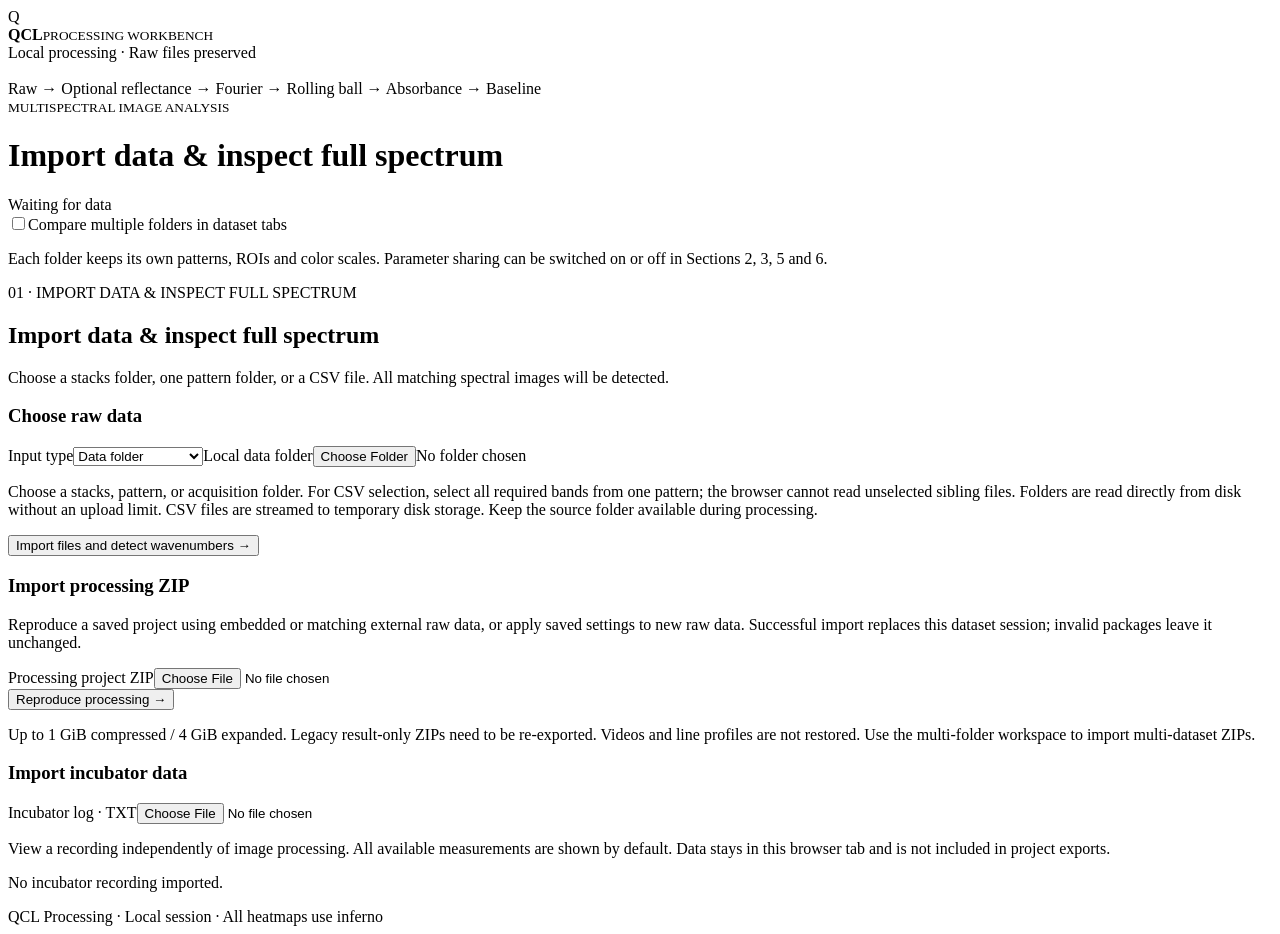
==== commit c5b42856: "Add incubator log visualization and PNG download" ====
--- a/ui/static_processing/index.html
+++ b/ui/static_processing/index.html
@@ -9,6 +9,15 @@
 <section data-step="1"><div id="multi-folder-option" class="card"><label class="check"><input id="multi-folder-mode" type="checkbox">Compare multiple folders in dataset tabs</label><p class="hint">Each folder keeps its own patterns, ROIs and color scales. Parameter sharing can be switched on or off in Sections 2, 3, 5 and 6.</p><a id="open-multi-folder" class="secondary" href="/compare" hidden>Open multi-folder comparison →</a></div><div class="intro"><span>01 · IMPORT DATA &amp; INSPECT FULL SPECTRUM</span><h2>Import data &amp; inspect full spectrum</h2><p>Choose a stacks folder, one pattern folder, or a CSV file. All matching spectral images will be detected.</p></div>
 <div class="card"><h3>Choose raw data</h3><label>Input type<select id="data-input-kind"><option value="folder">Data folder</option><option value="files">Spectral CSV files</option></select></label><label id="data-folder-label">Local data folder<span class="file-picker"><button id="data-folder" type="button" class="file-picker-button" aria-describedby="data-folder-path">Choose Folder</button><span id="data-folder-path" class="file-picker-status" aria-live="polite">No folder chosen</span></span></label><label id="data-files-label" hidden>Spectral CSV files<input id="data-files" type="file" accept=".csv,text/csv" multiple></label><p class="hint">Choose a stacks, pattern, or acquisition folder. For CSV selection, select all required bands from one pattern; the browser cannot read unselected sibling files. Folders are read directly from disk without an upload limit. CSV files are streamed to temporary disk storage. Keep the source folder available during processing.</p><button id="discover" class="primary">Import files and detect wavenumbers →</button></div>
 <div id="reproduce-import" class="card"><h3>Import processing ZIP</h3><p>Reproduce a saved project using embedded or matching external raw data, or apply saved settings to new raw data. Successful import replaces this dataset session; invalid packages leave it unchanged.</p><label>Processing project ZIP<input id="reproduce-file" type="file" accept=".zip,application/zip"></label><div id="project-import-options"></div><button id="reproduce" class="primary">Reproduce processing →</button><p class="hint">Up to 1 GiB compressed / 4 GiB expanded. Legacy result-only ZIPs need to be re-exported. Videos and line profiles are not restored. Use the multi-folder workspace to import multi-dataset ZIPs.</p></div>
+<div id="incubator-panel" class="card"><h3>Import incubator data</h3>
+<label>Incubator log · TXT<input id="incubator-file" type="file" accept=".txt,.csv,text/plain,text/csv"></label>
+<p class="hint">View a recording independently of image processing. All available measurements are shown by default. Data stays in this browser tab and is not included in project exports.</p>
+<p id="incubator-status" role="status">No incubator recording imported.</p>
+<div id="incubator-controls" hidden><div id="incubator-fields" class="incubator-fields"></div>
+<div class="fields"><label>Statistics start · h<input id="incubator-start" type="number" min="0" step="any"></label><label>Statistics end · h<input id="incubator-end" type="number" min="0" step="any"></label></div>
+<p id="incubator-range-status" class="hint" role="status"></p><p class="hint">The pale green band marks the statistics interval. Curves always show the full recording. Water level is shown in raw sensor units; standby flags are plotted as recorded (1 = ON).</p>
+<button id="incubator-download" type="button" class="secondary" disabled>Download PNG</button><span id="incubator-export-status" class="hint" role="status"></span>
+<div id="incubator-plots"></div></div></div>
 <div id="discovery-summary" class="card" hidden><h3>Discovered data</h3><div id="discovered-bands" class="chips"></div><p id="discovery-count"></p><button id="assign-spectrum-bands" class="primary">Assign centers and baseline bands</button></div>
 <div id="inline-band-editor" class="card" hidden><p>Select centers and references below, then keep reviewing the spectrum.</p><div id="inline-band-slot"></div><button id="finish-spectrum-bands" class="secondary">Done · keep viewing spectrum</button></div>
 <div id="roi-spectrum-panel" class="card" hidden>
@@ -65,4 +74,4 @@
 <section data-step="10" hidden><div class="intro"><span>10 · EXPORT RESULTS</span><h2>Export results</h2><p>Download the processed results for this dataset. Creating a timelapse is optional.</p></div>
 <div id="reproduction-report" class="card" hidden><h3>Reproduction verification</h3><p id="reproduction-summary"></p><p id="reproduction-environment" class="hint"></p><button id="download-reproduction-report" class="secondary">Download verification report</button><details><summary>Numerical checks</summary><div id="reproduction-checks" class="table-wrap"></div></details></div><div class="card export"><div><h3>Export reproducible project</h3><p>Choose the content to export. Reproduction settings are always included; raw images and result CSVs are optional. Import this ZIP in Section 1 to reproduce Sections 2–8.</p><div id="project-export-options"></div><label>ZIP file name<input id="export-zip-name" type="text" value="qcl-processing" maxlength="160" placeholder="qcl-processing" spellcheck="false"></label><p class="hint">The .zip extension is added automatically.</p></div><a id="download" href="/api/export" class="primary">Download project ZIP ↓</a></div></section>
 <footer>QCL Processing · Local session · All heatmaps use inferno</footer>
-</main><script src="/image_tools.js"></script><script src="/pixel_axes.js"></script><script src="/uploads.js"></script><script src="/line_profile.js"></script><script src="/project_options.js"></script><script src="/app.js"></script><script>document.querySelector("#multi-folder-mode").onchange=e=>document.querySelector("#open-multi-folder").hidden=!e.target.checked;</script></body></html>
+</main><script src="/image_tools.js"></script><script src="/pixel_axes.js"></script><script src="/uploads.js"></script><script src="/line_profile.js"></script><script src="/project_options.js"></script><script src="/app.js"></script><script src="/incubator.js"></script><script>document.querySelector("#multi-folder-mode").onchange=e=>document.querySelector("#open-multi-folder").hidden=!e.target.checked;</script><script src="/lifecycle.js"></script></body></html>
